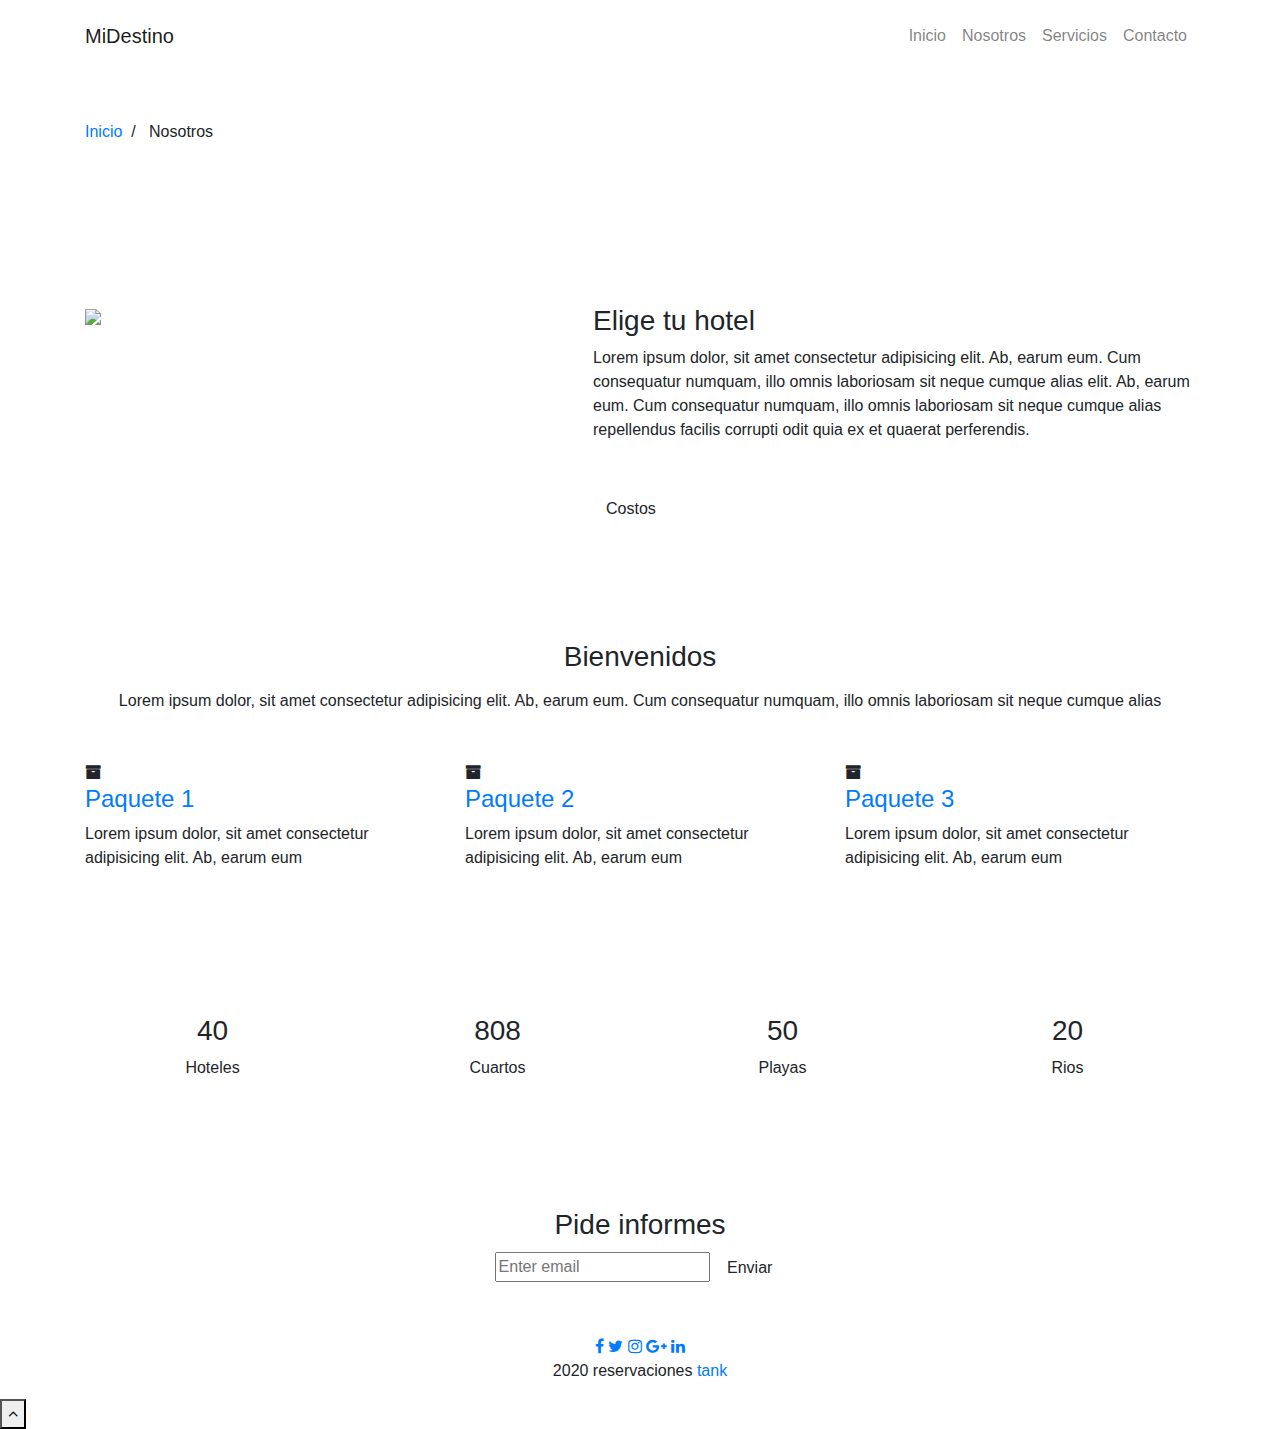
==== about.html @ 7523846b "Add files via upload" ====
<!DOCTYPE html>
<html lang="en">
<head>
    <meta charset="UTF-8">
    <meta name="viewport" content="width=device-width, initial-scale=1.0">
    <title>Viajes</title>

    <link rel="stylesheet" href="css/style.css">

    <link rel="stylesheet" href="https://stackpath.bootstrapcdn.com/font-awesome/4.7.0/css/font-awesome.min.css" integrity="sha384-wvfXpqpZZVQGK6TAh5PVlGOfQNHSoD2xbE+QkPxCAFlNEevoEH3Sl0sibVcOQVnN" crossorigin="anonymous">
    <link rel="stylesheet" href="https://stackpath.bootstrapcdn.com/bootstrap/4.5.2/css/bootstrap.min.css" integrity="sha384-JcKb8q3iqJ61gNV9KGb8thSsNjpSL0n8PARn9HuZOnIxN0hoP+VmmDGMN5t9UJ0Z" crossorigin="anonymous">

</head>
<body>

    <section class="tank-bootstrap-header">
        <nav class="navbar navbar-expand-lg navbar-light py-lg-3 py-2">
            <div class="container">
                <a class="navbar-brand" href="index.html">MiDestino</a>
                <button class="navbar-toggler" type="button" 
                data-toggle="collapse" data-target="#navbarSupportedContent">
                    <span class="navbar-toggler-icon fa fa-bars"></span>
                </button>
                <div class="collapse navbar-collapse"  id="navbarSupportedContent" >
                    <ul class="navbar-nav ml-auto">
                        <li class="nav-item">
                            <a class="nav-link" href="index.html">Inicio</a>
                        </li>
                        <li class="nav-item">
                            <a class="nav-link" href="about.html">Nosotros</a>
                        </li>
                        <li class="nav-item">
                            <a class="nav-link" href="services.html">Servicios</a>
                        </li>
                        <li class="nav-item">
                            <a class="nav-link" href="contact.html">Contacto</a>
                        </li>
                    </ul>
                </div>
           </div> 
        </nav>
    </section>


    <section class="tank-about-breadcrum">
        <div class="breadcrum-bg">
            <div class="container py-5">
                <p><a href="index.html">Inicio</a>&nbsp; / &nbsp; Nosotros</p>
            </div>
        </div>
    </section>


    <div class="tank-content-photo-5 py-5" id="about">
        <div class="content-main pt-lg-5 pt-md-3 pd-0">
            <div class="container">
                <div class="row">
                    <div class="col-lg-5 content-photo">
                        <a href="#"><img src="images/22.jpg" class="img-fluid"></a>
                    </div>
                    <div class="col-lg-7 content-left mt-lg-0 mt-5 pl-lg-5">
                        <h3>Elige tu hotel</h3>
                        <p class="mb-0">Lorem ipsum dolor, sit amet consectetur adipisicing 
                            elit. Ab, earum eum. Cum consequatur numquam, illo omnis laboriosam 
                            sit neque cumque alias 
                            elit. Ab, earum eum. Cum consequatur numquam, illo omnis laboriosam 
                            sit neque cumque alias
                            repellendus facilis corrupti odit quia ex et quaerat perferendis.</p>
                            <a href="services.html" class="btn-theme2 btn mt-lg-5">Costos</a>
                    </div>
                </div>
            </div>
        </div>
    </div>


    <section id="services-1" class="py-5">
        <div class="container py-lg-3">
            <div class="heading text-center mx-auto">
                <h3 class="head">Bienvenidos</h3>
                <p class="my-3 head">Lorem ipsum dolor, sit amet consectetur adipisicing 
                    elit. Ab, earum eum. Cum consequatur numquam, illo omnis laboriosam 
                    sit neque cumque alias </p>
            </div>
            <div class="row mt-lg-5">
                <div class="col-lg-4 col-md-6 col-sm-12">
                    <div class="box-wrap">
                        <div class="icon">
                            <span class="fa fa-archive"></span>
                            <h4><a href="services.html">Paquete 1</a> </h4>
                            <p>Lorem ipsum dolor, sit amet consectetur adipisicing 
                                elit. Ab, earum eum</p>
                        </div>
                    </div>
                </div>
                <div class="col-lg-4 col-md-6 col-sm-12">
                    <div class="box-wrap">
                        <div class="icon">
                            <span class="fa fa-archive"></span>
                            <h4><a href="services.html">Paquete 2</a> </h4>
                            <p>Lorem ipsum dolor, sit amet consectetur adipisicing 
                                elit. Ab, earum eum</p>
                        </div>
                    </div>
                </div>
                <div class="col-lg-4 col-md-6 col-sm-12">
                    <div class="box-wrap">
                        <div class="icon">
                            <span class="fa fa-archive"></span>
                            <h4><a href="services.html">Paquete 3</a> </h4>
                            <p>Lorem ipsum dolor, sit amet consectetur adipisicing 
                                elit. Ab, earum eum</p>
                        </div>
                    </div>
                </div>
            </div>
        </div>
    </section>



    <section class="tank-specifications-9">
        <div class="main-t py-5" id="stats">
            <div class="container py-md-3">
                <div class="main-cont-wthree-fea row">
                    <div class="grids-speci1 col-lg-3 col-6">
                        <div class="spec-2 text-center">
                            <h3 class="title-spe">40</h3>
                            <p>Hoteles</p>
                        </div>
                    </div>
                    <div class="grids-speci1 midd-eff-spe col-lg-3 col-6">
                        <div class="spec-2 text-center">
                            <h3 class="title-spe">808</h3>
                            <p>Cuartos</p>
                        </div>
                    </div>
                    <div class="grids-speci1 las-but col-lg-3 col-6 mt-lg-0 mt-4">
                        <div class="spec-2 text-center">
                            <h3 class="title-spe">50</h3>
                            <p>Playas</p>
                        </div>
                    </div>
                    <div class="grids-speci1 las-t col-lg-3 col-6 mt-lg-0 mt-4">
                        <div class="spec-2 text-center">
                            <h3 class="title-spe">20</h3>
                            <p>Rios</p>
                        </div>
                    </div>
                </div>
            </div>
        </div>
    </section>


    <section class="tank-subscribe" id="subscribe">
        <div class="main-host py-5 text-center">
            <div class="container py-lg3">
                <div class="grids-forms">

                    <div class="main-midd">
                        <h3 class="global-title mx-auto">Pide informes</h3>
                    </div>

                    <div class="main-midd-2">
                        <form action="#" class="rightside-form">
                            <input type="email" placeholder="Enter email">
                            <button type="submit" class="btn">Enviar</button>
                        </form>
                    </div>

                </div>
            </div>
        </div>
    </section>




    <section class="tank-footer-29-main" id="footer">
        <div class="footer-29 text-center">
            <div class="container">
                <div class="main-social-footer-29">
                    <a href="#" class="facebook"><span class="fa fa-facebook"></span></a>
                    <a href="#" class="twitter"><span class="fa fa-twitter"></span></a>
                    <a href="#" class="instagram"><span class="fa fa-instagram"></span></a>
                    <a href="#" class="google-plus"><span class="fa fa-google-plus"></span></a>
                    <a href="#" class="linkedin"><span class="fa fa-linkedin"></span></a>
                </div>
                <div class="bottom-copies text-center">
                    <p class="copy-footer-29">2020 reservaciones <a href="#">tank</a></p>
                </div>
            </div>
        </div>
        <button onclick="topFunction()" id="movetop" title="Go to top">
        <span class="fa fa-angle-up"></span>
        </button>
            <script>
                window.onscroll = function() {
                    scrollFunction()
                };

                function scrollFunction() {
                    if(document.body.scrollTop > 20 || document.documentElement. scrollTop > 20) {
                        document.getElementById("movetop").style.display = "block";
                    }else{
                        document.getElementById("movetop").style.display = "none";
                    }
                }

                function topFunction () {
                    document.body.scrollTop = 0;
                    document.documentElement.scrollTop = 0;
                }
            </script>
    </section>

    


    <script>
        $(function(){
            $('.navbar-toggler').click(function(){
                $('body').toggleClass('noscroll');
            })

        });
    </script>



<script src="https://code.jquery.com/jquery-3.5.1.slim.min.js" integrity="sha384-DfXdz2htPH0lsSSs5nCTpuj/zy4C+OGpamoFVy38MVBnE+IbbVYUew+OrCXaRkfj" crossorigin="anonymous"></script>
<script src="https://cdn.jsdelivr.net/npm/popper.js@1.16.1/dist/umd/popper.min.js" integrity="sha384-9/reFTGAW83EW2RDu2S0VKaIzap3H66lZH81PoYlFhbGU+6BZp6G7niu735Sk7lN" crossorigin="anonymous"></script>
<script src="https://stackpath.bootstrapcdn.com/bootstrap/4.5.2/js/bootstrap.min.js" integrity="sha384-B4gt1jrGC7Jh4AgTPSdUtOBvfO8shuf57BaghqFfPlYxofvL8/KUEfYiJOMMV+rV" crossorigin="anonymous"></script>



    
</body>
</html>
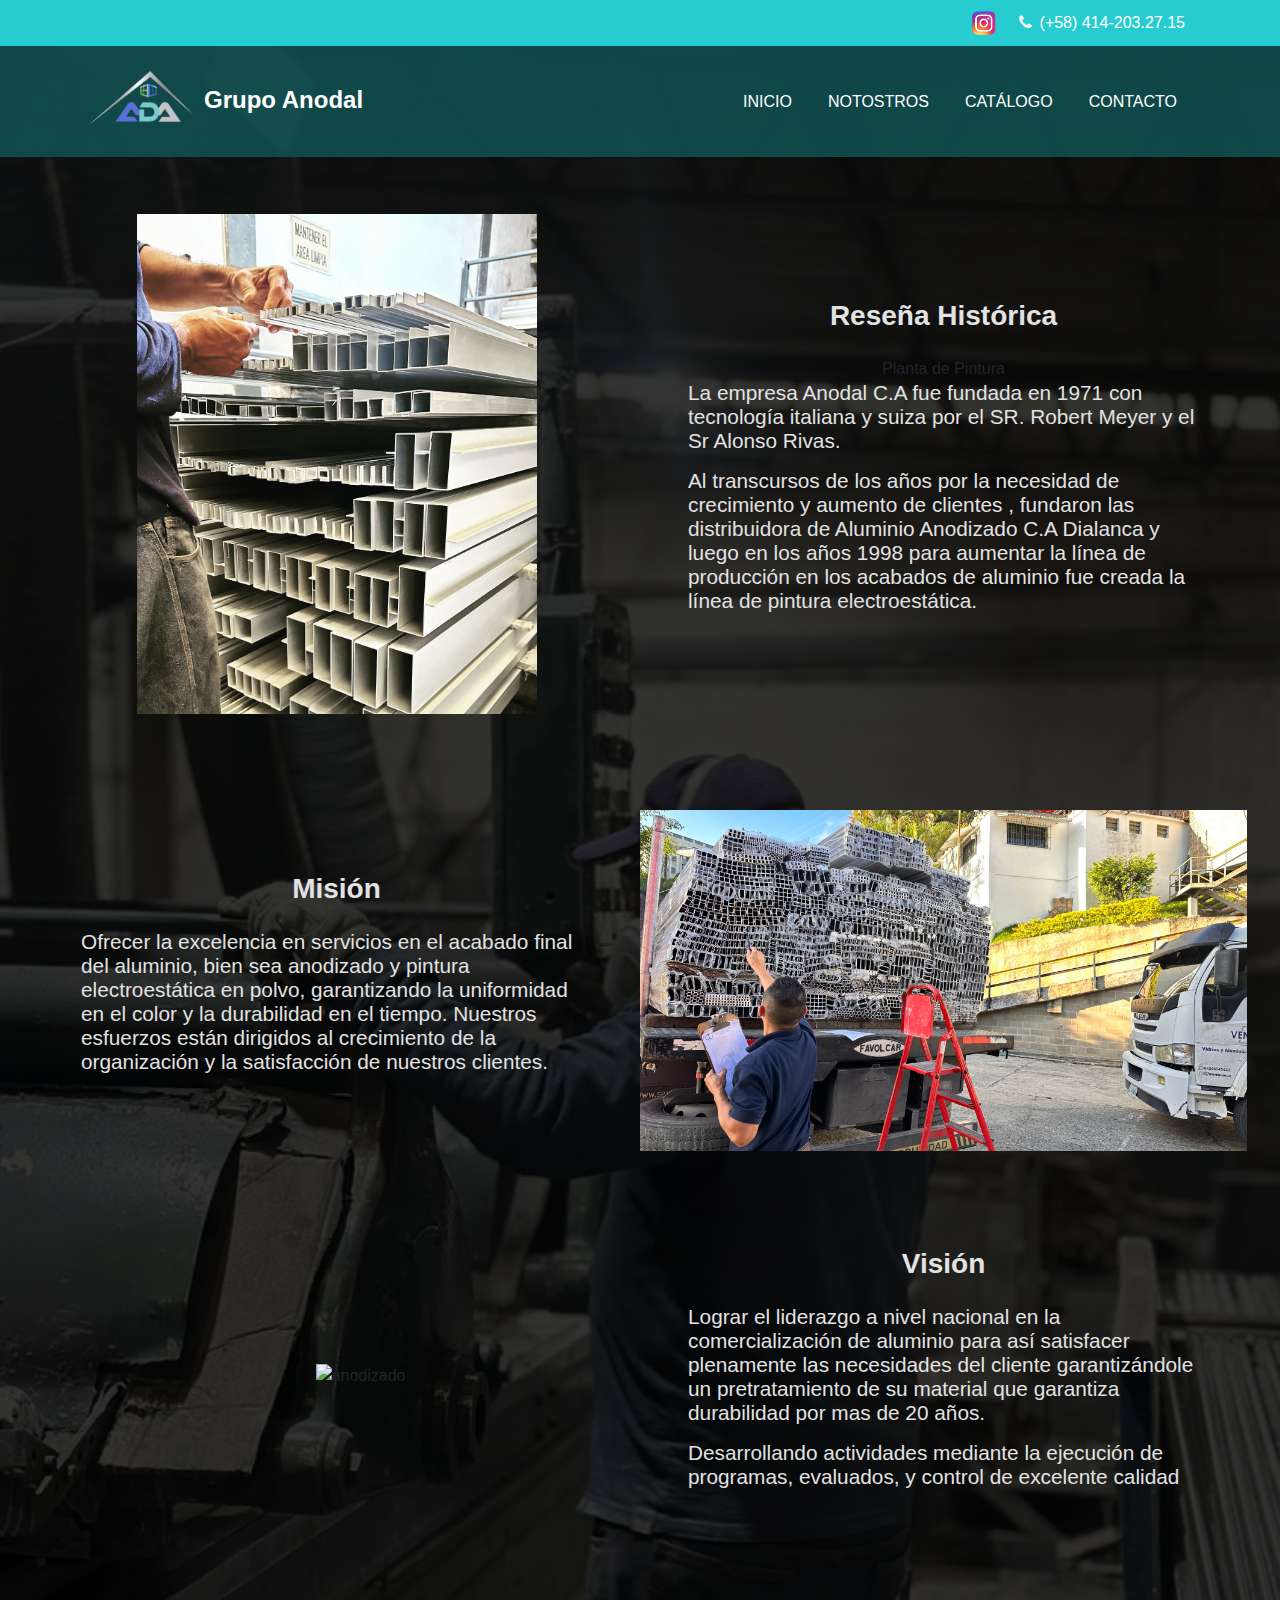
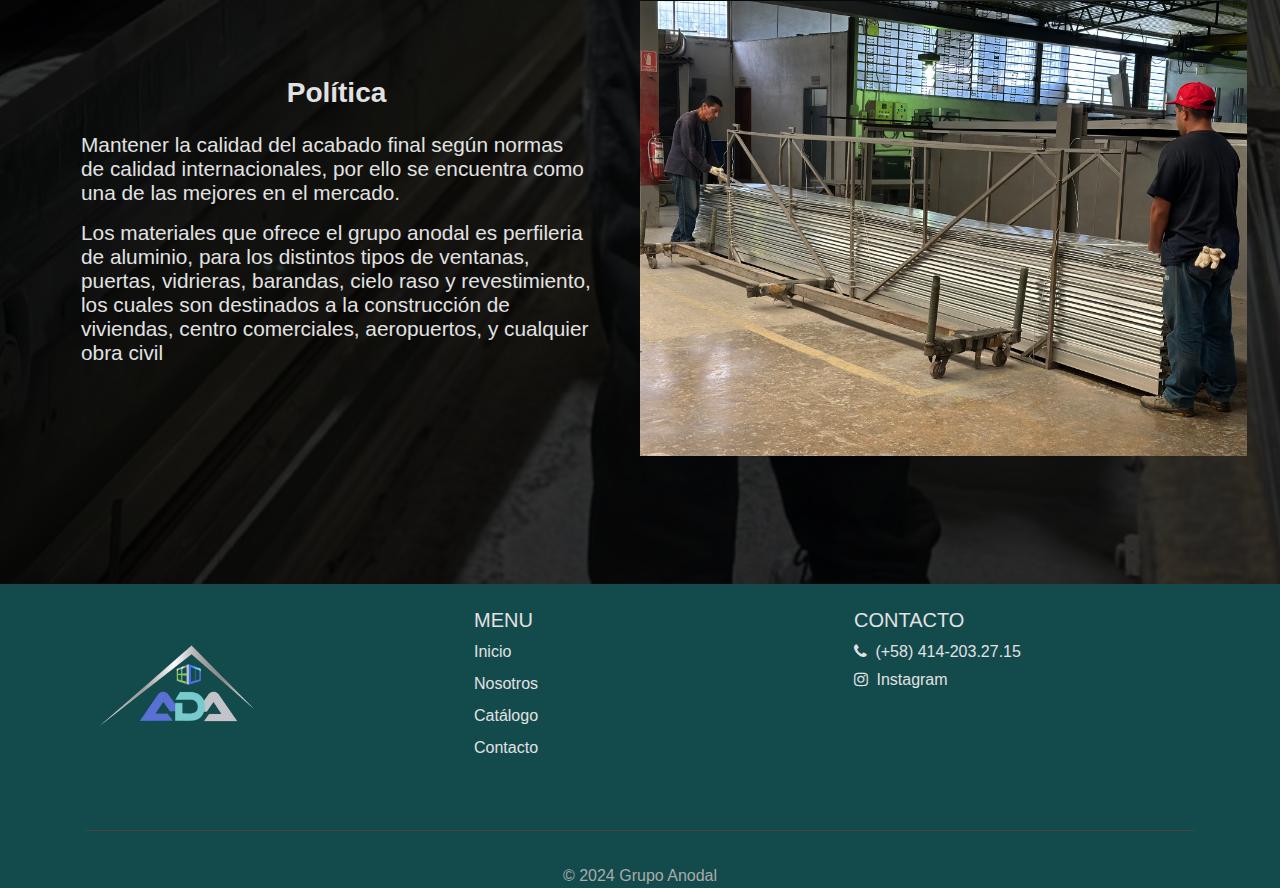
==== commit eca052c4: ":sparkles: about, contact and services page refactor to deploy file" ====
--- a/about.html
+++ b/about.html
@@ -1,240 +1,340 @@
-<!DOCTYPE html>
+<!doctype html>
 <html lang="en">
-<head>
-    <meta charset="UTF-8">
-    <meta name="viewport" content="width=device-width, initial-scale=1.0">
-    <title>Viajes</title>
-
-    <link rel="stylesheet" href="css/style.css">
-
-    <link rel="stylesheet" href="https://stackpath.bootstrapcdn.com/font-awesome/4.7.0/css/font-awesome.min.css" integrity="sha384-wvfXpqpZZVQGK6TAh5PVlGOfQNHSoD2xbE+QkPxCAFlNEevoEH3Sl0sibVcOQVnN" crossorigin="anonymous">
-    <link rel="stylesheet" href="https://stackpath.bootstrapcdn.com/bootstrap/4.5.2/css/bootstrap.min.css" integrity="sha384-JcKb8q3iqJ61gNV9KGb8thSsNjpSL0n8PARn9HuZOnIxN0hoP+VmmDGMN5t9UJ0Z" crossorigin="anonymous">
-
-</head>
-<body>
-
-    <section class="tank-bootstrap-header">
-        <nav class="navbar navbar-expand-lg navbar-light py-lg-3 py-2">
-            <div class="container">
-                <a class="navbar-brand" href="index.html">MiDestino</a>
-                <button class="navbar-toggler" type="button" 
-                data-toggle="collapse" data-target="#navbarSupportedContent">
-                    <span class="navbar-toggler-icon fa fa-bars"></span>
-                </button>
-                <div class="collapse navbar-collapse"  id="navbarSupportedContent" >
-                    <ul class="navbar-nav ml-auto">
-                        <li class="nav-item">
-                            <a class="nav-link" href="index.html">Inicio</a>
-                        </li>
-                        <li class="nav-item">
-                            <a class="nav-link" href="about.html">Nosotros</a>
-                        </li>
-                        <li class="nav-item">
-                            <a class="nav-link" href="services.html">Servicios</a>
-                        </li>
-                        <li class="nav-item">
-                            <a class="nav-link" href="contact.html">Contacto</a>
-                        </li>
-                    </ul>
+    <head>
+        <meta charset="UTF-8" />
+        <meta name="viewport" content="width=device-width, initial-scale=1.0" />
+        <title>Grupo Anodal | Nosotros</title>
+
+        <link rel="stylesheet" href="css/style.css" />
+
+        <link
+            rel="stylesheet"
+            href="https://stackpath.bootstrapcdn.com/font-awesome/4.7.0/css/font-awesome.min.css"
+            integrity="sha384-wvfXpqpZZVQGK6TAh5PVlGOfQNHSoD2xbE+QkPxCAFlNEevoEH3Sl0sibVcOQVnN"
+            crossorigin="anonymous"
+        />
+        <link
+            rel="stylesheet"
+            href="https://stackpath.bootstrapcdn.com/bootstrap/4.5.2/css/bootstrap.min.css"
+            integrity="sha384-JcKb8q3iqJ61gNV9KGb8thSsNjpSL0n8PARn9HuZOnIxN0hoP+VmmDGMN5t9UJ0Z"
+            crossorigin="anonymous"
+        />
+
+        <script
+            src="https://kit.fontawesome.com/808781cc1c.js"
+            crossorigin="anonymous"
+        ></script>
+
+        <script src="https://maps.googleapis.com/maps/api/js?key=YOUR_API_KEY"></script>
+    </head>
+    <body>
+        <section class="headerUp py-2">
+            <div
+                class="container d-flex align-items-center justify-content-end"
+            >
+                <a
+                    class="headerSpan"
+                    href="https://www.instagram.com/anodaldialancalfinish/?hl=es"
+                    ><img
+                        src="imagesGA/logoInstagram.png"
+                        class="img-responsive-icon"
+                /></a>
+                <!-- <span class="headerSpan"><img src="imagesGA/logoInstagram.png" class="img-responsive-icon"></span> -->
+                <span class="headerSpan"></span>
+                <span class="headerSpan"
+                    ><span class="fa fa-phone mr-2" aria-hidden="true"></span
+                    >(+58) 414-203.27.15</span
+                >
+            </div>
+        </section>
+
+        <section class="tank-bootstrap-header">
+            <nav class="navbar navbar-expand-lg navbar-light bg-green">
+                <div class="container">
+                    <a class="navbar-brand" href="index.html"
+                        ><img
+                            src="imagesGA/LOGO_ADA.png"
+                            class="img-responsive-logo mr-2"
+                        />Grupo Anodal</a
+                    >
+                    <button
+                        class="navbar-toggler"
+                        type="button"
+                        data-toggle="collapse"
+                        data-target="#navbarSupportedContent"
+                    >
+                        <span class="navbar-toggler-icon fa fa-bars"></span>
+                    </button>
+                    <div
+                        class="collapse navbar-collapse"
+                        id="navbarSupportedContent"
+                    >
+                        <ul class="navbar-nav ml-auto">
+                            <li class="nav-item">
+                                <a class="nav-link" href="index.html">Inicio</a>
+                            </li>
+                            <li class="nav-item">
+                                <a class="nav-link" href="about.html"
+                                    >Notostros</a
+                                >
+                            </li>
+                            <li class="nav-item">
+                                <a class="nav-link" href="services.html"
+                                    >Catálogo</a
+                                >
+                            </li>
+                            <li class="nav-item">
+                                <a class="nav-link" href="contact.html"
+                                    >Contacto</a
+                                >
+                            </li>
+                        </ul>
+                    </div>
                 </div>
-           </div> 
-        </nav>
-    </section>
-
-
-    <section class="tank-about-breadcrum">
-        <div class="breadcrum-bg">
-            <div class="container py-5">
-                <p><a href="index.html">Inicio</a>&nbsp; / &nbsp; Nosotros</p>
-            </div>
-        </div>
-    </section>
-
-
-    <div class="tank-content-photo-5 py-5" id="about">
-        <div class="content-main pt-lg-5 pt-md-3 pd-0">
-            <div class="container">
-                <div class="row">
-                    <div class="col-lg-5 content-photo">
-                        <a href="#"><img src="images/22.jpg" class="img-fluid"></a>
-                    </div>
-                    <div class="col-lg-7 content-left mt-lg-0 mt-5 pl-lg-5">
-                        <h3>Elige tu hotel</h3>
-                        <p class="mb-0">Lorem ipsum dolor, sit amet consectetur adipisicing 
-                            elit. Ab, earum eum. Cum consequatur numquam, illo omnis laboriosam 
-                            sit neque cumque alias 
-                            elit. Ab, earum eum. Cum consequatur numquam, illo omnis laboriosam 
-                            sit neque cumque alias
-                            repellendus facilis corrupti odit quia ex et quaerat perferendis.</p>
-                            <a href="services.html" class="btn-theme2 btn mt-lg-5">Costos</a>
+            </nav>
+        </section>
+
+        <main>
+            <section style="padding-top: 120px" id="about">
+                <article
+                    class="service-row d-flex justify-content-center align-items-center"
+                    id="pintura"
+                >
+                    <div class="row">
+                        <div
+                            class="col-sm-12 col-md-6 p-0 d-flex justify-content-center align-items-center"
+                        >
+                            <img
+                                src="./imagesGA/about_1.jpeg"
+                                style="max-height: 500px;"
+                                class="img-responsive m-5"
+                                alt="anodizado"
+                            />
+                        </div>
+                        <div
+                            class="p-5 col-sm-12 col-md-6 d-flex align-items-center flex-column justify-content-center"
+                        >
+                            <h3
+                                class="description-title text-color-dark bold mb-4"
+                            >
+                                <strong>Reseña Histórica</strong>
+                            </h3>
+                            Planta de Pintura
+                            <p class="description-text text-color-dark">
+                                La empresa Anodal C.A fue fundada en 1971 con
+                                tecnología italiana y suiza por el SR. Robert
+                                Meyer y el Sr Alonso Rivas.
+                            </p>
+                            <p class="description-text text-color-dark">
+                                Al transcursos de los años por la necesidad de
+                                crecimiento y aumento de clientes , fundaron las
+                                distribuidora de Aluminio Anodizado C.A Dialanca
+                                y luego en los años 1998 para aumentar la línea
+                                de producción en los acabados de aluminio fue
+                                creada la línea de pintura electroestática.
+                            </p>
+                        </div>
+                    </div>
+                </article>
+                <article
+                    class="service-row d-flex justify-content-center align-items-center"
+                    id="anodizado"
+                >
+                    <div class="row">
+                        <div
+                            class="p-5 col-sm-12 col-md-6 d-flex align-items-center flex-column justify-content-center"
+                        >
+                            <h3
+                                class="description-title bold mb-4 text-color-dark"
+                            >
+                                <strong>Misión</strong>
+                            </h3>
+                            <p class="description-text text-color-dark">
+                                Ofrecer la excelencia en servicios en el acabado
+                                final del aluminio, bien sea anodizado y pintura
+                                electroestática en polvo, garantizando la
+                                uniformidad en el color y la durabilidad en el
+                                tiempo. Nuestros esfuerzos están dirigidos al
+                                crecimiento de la organización y la satisfacción
+                                de nuestros clientes.
+                            </p>
+                        </div>
+                        <div
+                            class="col-sm-12 col-md-6 p-0 d-flex align-items-center flex-column justify-content-center"
+                        >
+                            <img
+                                src="./imagesGA/about_2.jpg"
+                                style="max-height: 500px;"
+                                class="img-responsive m-5"
+                                alt="anodizado"
+                            />
+                        </div>
+                    </div>
+                </article>
+                <article
+                    class="service-row d-flex justify-content-center align-items-center"
+                    id="pintura"
+                >
+                    <div class="row">
+                        <div
+                            class="col-sm-12 col-md-6 p-0 d-flex justify-content-center align-items-center"
+                        >
+                            <img
+                                src="./imagesGA/about_3.jpg"
+                                style="max-height: 500px;"
+                                class="img-responsive ml-5"
+                                alt="anodizado"
+                            />
+                        </div>
+                        <div
+                            class="p-5 col-sm-12 col-md-6 d-flex align-items-center flex-column justify-content-center"
+                        >
+                            <h3
+                                class="description-title text-color-dark bold mb-4"
+                            >
+                                <strong>Visión</strong>
+                            </h3>
+                            <p class="description-text text-color-dark">
+                                Lograr el liderazgo a nivel nacional en la
+                                comercialización de aluminio para así satisfacer
+                                plenamente las necesidades del cliente
+                                garantizándole un pretratamiento de su material
+                                que garantiza durabilidad por mas de 20 años.
+                            </p>
+                            <p class="description-text text-color-dark">
+                                Desarrollando actividades mediante la ejecución
+                                de programas, evaluados, y control de excelente
+                                calidad
+                            </p>
+                        </div>
+                    </div>
+                </article>
+                <article
+                    class="service-row d-flex justify-content-center align-items-center"
+                    id="anodizado"
+                >
+                    <div class="row">
+                        <div
+                            class="p-5 col-sm-12 col-md-6 d-flex align-items-center flex-column justify-content-center"
+                        >
+                            <h3
+                                class="description-title bold mb-4 text-color-dark"
+                            >
+                                <strong>Política</strong>
+                            </h3>
+                            <p class="description-text text-color-dark">
+                                Mantener la calidad del acabado final según
+                                normas de calidad internacionales, por ello se
+                                encuentra como una de las mejores en el mercado.
+                            </p>
+                            <p class="description-text text-color-dark">
+                                Los materiales que ofrece el grupo anodal es
+                                perfileria de aluminio, para los distintos tipos
+                                de ventanas, puertas, vidrieras, barandas, cielo
+                                raso y revestimiento, los cuales son destinados
+                                a la construcción de viviendas, centro
+                                comerciales, aeropuertos, y cualquier obra civil
+                            </p>
+                        </div>
+                        <div
+                            class="col-sm-12 col-md-6 p-0 d-flex align-items-center flex-column justify-content-center"
+                        >
+                            <img
+                                src="./imagesGA/about_4.jpg"
+                                style="max-height: 500px;"
+                                class="img-responsive m-5"
+                                alt="anodizado"
+                            />
+                        </div>
+                    </div>
+                </article>
+            </section>
+        </main>
+        <section class="tank-footer-29-main" id="footer">
+            <div class="footer-29 text-center">
+                <div class="container">
+                    <div class="row">
+                        <div class="col footer-section p-4">
+                            <img
+                                src="imagesGA/LOGO_ADA.png"
+                                style="max-width: 50%"
+                            />
+                        </div>
+                        <div
+                            class="col-xs-12 col-sm-12 col-md-4 footer-section p-4"
+                        >
+                            <h5 class="text-color-dark">MENU</h5>
+                            <a class="text-color-dark footer-btn">Inicio</a>
+                            <a class="text-color-dark footer-btn">Nosotros</a>
+                            <a class="text-color-dark footer-btn">Catálogo</a>
+                            <a class="text-color-dark footer-btn">Contacto</a>
+                        </div>
+                        <div
+                            class="col-xs-12 col-sm-12 col-md-4 footer-section p-4"
+                        >
+                            <h5 class="text-color-dark">CONTACTO</h5>
+                            <p class="text-color-dark mb-1">
+                                <span
+                                    class="fa fa-phone mr-1"
+                                    aria-hidden="true"
+                                >
+                                </span>
+                                (+58) 414-203.27.15
+                            </p>
+                            <a
+                                class="text-color-dark footer-btn"
+                                href="https://www.instagram.com/anodaldialancalfinish/?hl=es"
+                            >
+                                <span class="fa fa-instagram mr-1"></span>
+                                Instagram
+                            </a>
+                        </div>
+                    </div>
+                    <div class="bottom-copies text-center">
+                        <p class="copy-footer-29">© 2024 Grupo Anodal</p>
                     </div>
                 </div>
             </div>
-        </div>
-    </div>
-
-
-    <section id="services-1" class="py-5">
-        <div class="container py-lg-3">
-            <div class="heading text-center mx-auto">
-                <h3 class="head">Bienvenidos</h3>
-                <p class="my-3 head">Lorem ipsum dolor, sit amet consectetur adipisicing 
-                    elit. Ab, earum eum. Cum consequatur numquam, illo omnis laboriosam 
-                    sit neque cumque alias </p>
-            </div>
-            <div class="row mt-lg-5">
-                <div class="col-lg-4 col-md-6 col-sm-12">
-                    <div class="box-wrap">
-                        <div class="icon">
-                            <span class="fa fa-archive"></span>
-                            <h4><a href="services.html">Paquete 1</a> </h4>
-                            <p>Lorem ipsum dolor, sit amet consectetur adipisicing 
-                                elit. Ab, earum eum</p>
-                        </div>
-                    </div>
-                </div>
-                <div class="col-lg-4 col-md-6 col-sm-12">
-                    <div class="box-wrap">
-                        <div class="icon">
-                            <span class="fa fa-archive"></span>
-                            <h4><a href="services.html">Paquete 2</a> </h4>
-                            <p>Lorem ipsum dolor, sit amet consectetur adipisicing 
-                                elit. Ab, earum eum</p>
-                        </div>
-                    </div>
-                </div>
-                <div class="col-lg-4 col-md-6 col-sm-12">
-                    <div class="box-wrap">
-                        <div class="icon">
-                            <span class="fa fa-archive"></span>
-                            <h4><a href="services.html">Paquete 3</a> </h4>
-                            <p>Lorem ipsum dolor, sit amet consectetur adipisicing 
-                                elit. Ab, earum eum</p>
-                        </div>
-                    </div>
-                </div>
-            </div>
-        </div>
-    </section>
-
-
-
-    <section class="tank-specifications-9">
-        <div class="main-t py-5" id="stats">
-            <div class="container py-md-3">
-                <div class="main-cont-wthree-fea row">
-                    <div class="grids-speci1 col-lg-3 col-6">
-                        <div class="spec-2 text-center">
-                            <h3 class="title-spe">40</h3>
-                            <p>Hoteles</p>
-                        </div>
-                    </div>
-                    <div class="grids-speci1 midd-eff-spe col-lg-3 col-6">
-                        <div class="spec-2 text-center">
-                            <h3 class="title-spe">808</h3>
-                            <p>Cuartos</p>
-                        </div>
-                    </div>
-                    <div class="grids-speci1 las-but col-lg-3 col-6 mt-lg-0 mt-4">
-                        <div class="spec-2 text-center">
-                            <h3 class="title-spe">50</h3>
-                            <p>Playas</p>
-                        </div>
-                    </div>
-                    <div class="grids-speci1 las-t col-lg-3 col-6 mt-lg-0 mt-4">
-                        <div class="spec-2 text-center">
-                            <h3 class="title-spe">20</h3>
-                            <p>Rios</p>
-                        </div>
-                    </div>
-                </div>
-            </div>
-        </div>
-    </section>
-
-
-    <section class="tank-subscribe" id="subscribe">
-        <div class="main-host py-5 text-center">
-            <div class="container py-lg3">
-                <div class="grids-forms">
-
-                    <div class="main-midd">
-                        <h3 class="global-title mx-auto">Pide informes</h3>
-                    </div>
-
-                    <div class="main-midd-2">
-                        <form action="#" class="rightside-form">
-                            <input type="email" placeholder="Enter email">
-                            <button type="submit" class="btn">Enviar</button>
-                        </form>
-                    </div>
-
-                </div>
-            </div>
-        </div>
-    </section>
-
-
-
-
-    <section class="tank-footer-29-main" id="footer">
-        <div class="footer-29 text-center">
-            <div class="container">
-                <div class="main-social-footer-29">
-                    <a href="#" class="facebook"><span class="fa fa-facebook"></span></a>
-                    <a href="#" class="twitter"><span class="fa fa-twitter"></span></a>
-                    <a href="#" class="instagram"><span class="fa fa-instagram"></span></a>
-                    <a href="#" class="google-plus"><span class="fa fa-google-plus"></span></a>
-                    <a href="#" class="linkedin"><span class="fa fa-linkedin"></span></a>
-                </div>
-                <div class="bottom-copies text-center">
-                    <p class="copy-footer-29">2020 reservaciones <a href="#">tank</a></p>
-                </div>
-            </div>
-        </div>
-        <button onclick="topFunction()" id="movetop" title="Go to top">
-        <span class="fa fa-angle-up"></span>
-        </button>
-            <script>
-                window.onscroll = function() {
-                    scrollFunction()
-                };
-
-                function scrollFunction() {
-                    if(document.body.scrollTop > 20 || document.documentElement. scrollTop > 20) {
-                        document.getElementById("movetop").style.display = "block";
-                    }else{
-                        document.getElementById("movetop").style.display = "none";
-                    }
+        </section>
+
+        <script>
+            var map = new google.maps.Map(
+                document.getElementById("map-direction"),
+                {
+                    center: { lat: -34.397, lng: 150.644 },
+                    zoom: 8,
                 }
-
-                function topFunction () {
-                    document.body.scrollTop = 0;
-                    document.documentElement.scrollTop = 0;
-                }
-            </script>
-    </section>
-
-    
-
-
-    <script>
-        $(function(){
-            $('.navbar-toggler').click(function(){
-                $('body').toggleClass('noscroll');
-            })
-
-        });
-    </script>
-
-
-
-<script src="https://code.jquery.com/jquery-3.5.1.slim.min.js" integrity="sha384-DfXdz2htPH0lsSSs5nCTpuj/zy4C+OGpamoFVy38MVBnE+IbbVYUew+OrCXaRkfj" crossorigin="anonymous"></script>
-<script src="https://cdn.jsdelivr.net/npm/popper.js@1.16.1/dist/umd/popper.min.js" integrity="sha384-9/reFTGAW83EW2RDu2S0VKaIzap3H66lZH81PoYlFhbGU+6BZp6G7niu735Sk7lN" crossorigin="anonymous"></script>
-<script src="https://stackpath.bootstrapcdn.com/bootstrap/4.5.2/js/bootstrap.min.js" integrity="sha384-B4gt1jrGC7Jh4AgTPSdUtOBvfO8shuf57BaghqFfPlYxofvL8/KUEfYiJOMMV+rV" crossorigin="anonymous"></script>
-
-
-
-    
-</body>
-</html>+            );
+
+            var searchBox = new google.maps.places.SearchBox(
+                document.getElementById("map-direction")
+            );
+
+            map.controls[google.maps.ControlPosition.TOP_LEFT].push(searchBox);
+        </script>
+
+        <script>
+            $(function () {
+                $(".navbar-toggler").click(function () {
+                    $("body").toggleClass("noscroll");
+                });
+            });
+        </script>
+
+        <script
+            src="https://code.jquery.com/jquery-3.5.1.slim.min.js"
+            integrity="sha384-DfXdz2htPH0lsSSs5nCTpuj/zy4C+OGpamoFVy38MVBnE+IbbVYUew+OrCXaRkfj"
+            crossorigin="anonymous"
+        ></script>
+        <script
+            src="https://cdn.jsdelivr.net/npm/popper.js@1.16.1/dist/umd/popper.min.js"
+            integrity="sha384-9/reFTGAW83EW2RDu2S0VKaIzap3H66lZH81PoYlFhbGU+6BZp6G7niu735Sk7lN"
+            crossorigin="anonymous"
+        ></script>
+        <script
+            src="https://stackpath.bootstrapcdn.com/bootstrap/4.5.2/js/bootstrap.min.js"
+            integrity="sha384-B4gt1jrGC7Jh4AgTPSdUtOBvfO8shuf57BaghqFfPlYxofvL8/KUEfYiJOMMV+rV"
+            crossorigin="anonymous"
+        ></script>
+    </body>
+</html>
--- a/css/style.css
+++ b/css/style.css
@@ -0,0 +1,3445 @@
+:root {
+    --theme-color: #dab200;
+    --secondary-color: #ff8800;
+    --opposite-color: #ff8800;
+    --text-color: #dadada;
+    --title-color: #ffffff;
+    --white-color: #ffffff;
+    --light-bg-color: #f6f6f6;
+    --bg-color: #1c1d21;
+    --main-blue: #5970d4;
+    --main-green: #134b4d;
+    --main-gray: #c2c4c9;
+}
+
+html {
+    scroll-behavior: smooth;
+}
+
+.noscroll {
+    overflow: hidden;
+    height: 100vh;
+}
+
+body,
+html {
+    background: var(--bg-color) !important;
+    font-family: sans-serif;
+    position: relative;
+    overflow-x: hidden;
+}
+
+* {
+    margin: 0;
+    padding: 0;
+    box-sizing: border-box;
+}
+
+.nav-link:hover {
+    border-bottom: 2px solid var(--theme-color);
+}
+
+.clear {
+    clear: both;
+}
+
+.img-responsive {
+    max-width: 100%;
+    display: inline;
+}
+
+.img-responsive-logo {
+    max-width: 20%;
+    display: inline-block;
+}
+
+.img-responsive-imgWithBack {
+    max-width: 100%;
+    display: inline-block;
+}
+
+.img-responsive-icon {
+    max-width: 30px;
+    /* display: flex; */
+}
+
+.d-grid {
+    display: grid;
+}
+
+.d-flex {
+    display: flex;
+}
+
+button,
+input {
+    outline: none;
+    font-family: sans-serif;
+}
+
+button,
+.btn {
+    cursor: pointer;
+    font-family: sans-serif;
+}
+
+a,
+a:hover {
+    text-decoration: none;
+    transition: 0.3s ease;
+}
+
+iframe {
+    border: none;
+}
+
+ul {
+    margin: 0;
+    padding: 0;
+}
+
+h1,
+h2,
+h3,
+h4,
+h5,
+h6 {
+    margin: 0;
+    padding: 0;
+    font-family: sans-serif;
+}
+
+p {
+    margin: 0;
+    padding: 0;
+}
+
+span.diff {
+    color: var(--secondary-color);
+}
+
+.btn-theme {
+    padding: 12px 30px;
+    color: #222222;
+    font-size: 16px;
+    text-transform: uppercase;
+    font-weight: 600;
+    transition: 0.3s ease-in;
+    border: 0;
+}
+
+.btn-theme:hover {
+    background: var(--theme-color);
+    outline: none;
+}
+
+.btn-secondary:focus,
+.btn-secondary.focus {
+    background-color: none !important;
+    border-color: none !important;
+    box-shadow: none !important;
+}
+
+.btn-theme1 {
+    padding: 8px 16px;
+    color: #fff;
+    font-size: 14px;
+    text-transform: uppercase;
+    font-weight: 600;
+    transition: 0.3s ease-in;
+    border: 0;
+}
+
+.btn-theme1:hover {
+    background: var(--theme-color);
+    outline: none;
+}
+
+.btn-secondary:focus,
+.btn-secondary.focus {
+    background-color: none !important;
+    border-color: none !important;
+    box-shadow: none !important;
+}
+
+.btn-theme1:focus {
+    border-color: none !important;
+}
+
+.btn-theme2 {
+    padding: 10px 30px;
+    color: #fff;
+    font-size: 16px;
+    text-transform: capitalize;
+    font-weight: 600;
+    transition: 0.3s ease-in;
+    border: 2px solid var(--opposite-color);
+    background: var(--opposite-color);
+}
+
+.btn-theme2:hover {
+    background: var(--theme-color);
+    border: 2px solid var(--theme-color);
+    color: var(--white-color);
+}
+
+.btn-theme2:focus {
+    border-color: none !important;
+}
+
+.btn-theme3 {
+    padding: 10px 24px;
+    color: #222222;
+    font-size: 16px;
+    text-transform: capitalize;
+    font-weight: 600;
+    transition: 0.3s ease-in;
+    border: 2px solid var(--opposite-color);
+    background: var(--opposite-color);
+}
+
+.btn-theme3:hover {
+    background: var(--theme-color);
+    border: 2px solid var(--theme-color);
+    color: #fff;
+}
+
+.btn-theme3:focus {
+    border-color: none !important;
+}
+
+.btn-theme4 {
+    padding: 8px 16px;
+    color: #222222;
+    font-size: 16px;
+    text-transform: capitalize;
+    font-weight: 600;
+    transition: 0.3s ease-in;
+    border: 2px solid var(--opposite-color);
+    background: var(--opposite-color);
+}
+
+.btn-theme4:hover {
+    background: var(--theme-color);
+    border: 2px solid var(--theme-color);
+    color: #fff;
+}
+
+.btn-theme5:focus {
+    border-color: none !important;
+}
+
+.btn-theme5 {
+    padding: 10px 30px;
+    color: #222222;
+    font-size: 16px;
+    text-transform: capitalize;
+    font-weight: 600;
+    transition: 0.3s ease-in;
+    border: 2px solid #747474;
+    background: #747474;
+}
+
+.btn-theme5:hover {
+    background: var(--theme-color);
+    border: 2px solid var(--theme-color);
+    color: var(--white-color);
+}
+
+.btn-theme2:focus {
+    border-color: none !important;
+}
+
+.btn-secondary:focus,
+.btn-secondary.focus {
+    background-color: none !important;
+    border-color: none !important;
+    box-shadow: none !important;
+}
+
+a.red {
+    font-size: 16px;
+    font-weight: 600;
+    color: var(--opposite-color);
+    display: inline-block;
+}
+
+a.red:hover {
+    color: var(--theme-color);
+}
+
+.heading {
+    max-width: 7500px;
+}
+
+.heading h3 {
+    font-size: 36px;
+    line-height: 42px;
+    color: var(--title-color);
+    font-weight: 600;
+}
+
+.heading p {
+    color: var(--text-color);
+    font-size: 16px;
+    line-height: 24px;
+}
+
+h4.sub-title {
+    font-size: 18px;
+    margin: 0;
+    text-align: center;
+}
+
+@media (max-width: 414px) {
+    .heading h3 {
+        font-size: 30px;
+        line-height: 36px;
+    }
+}
+
+section.headerUp {
+    background-color: #27ccd0;
+    text-align: right;
+}
+
+.headerSpan {
+    display: inline-block;
+    margin-right: 10px;
+    background-color: transparent;
+    color: #fff;
+}
+
+.tank-bootstrap-header .navbar-expand-lg .navbar-nav .dropdown-menu {
+    transform: translateX(-60px);
+}
+
+.tank-bootstrap-header .navbar-expand-lg .navbar-nav .dropdown-menu:before {
+    content: "";
+    width: 10px;
+    height: 10px;
+    background: var(--white-color);
+    border: 1px #d5d5d5ee solid;
+    display: block;
+    border-right: none;
+    border-bottom: none;
+    transform: translateX(-50%) rotateZ(45deg);
+    position: absolute;
+    top: -6px;
+    left: 49%;
+    z-index: 1001;
+}
+
+.tank-bootstrap-header .dropdown-toggle::after {
+    margin-left: 0.1em;
+    border-top: 0.3em solid;
+    border-right: 0.2em solid transparent;
+    border-left: 0.2em solid transparent;
+    vertical-align: middle;
+}
+
+.tank-bootstrap-header .dropdown-item:hover,
+.tank-bootstrap-header .dropdown-item:focus {
+    color: var(--opposite-color);
+    text-decoration: none;
+    background-color: transparent;
+}
+
+/* COMPLETE NAV-BAR */
+.tank-bootstrap-header nav.navbar {
+    position: absolute;
+    /* background-color: rgba(39, 204, 208, 0.5); */
+    /* background-color: rgba(39, 204, 208, 1); */
+    background-color: rgb(16, 86, 87, 0.8);
+    z-index: 9;
+    width: 100%;
+    margin: 0 auto;
+    top: 46px;
+    left: 0;
+    right: 0;
+    padding: 0px;
+}
+
+.tank-bootstrap-header .form-inline .search {
+    display: inline-block;
+    width: 100%;
+    vertical-align: middle;
+    font-style: normal;
+    font-weight: normal;
+    padding-left: 15px;
+    padding-right: 15px;
+    padding-top: 10px;
+    padding-bottom: 10px;
+    background: transparent;
+    outline: none;
+    border-radius: 4px;
+    font-size: 16px;
+    -webkit-appearance: none;
+    border: 1px solid "dedede";
+    padding-right: 38px;
+}
+
+.tank-bootstrap-header button.btn-search {
+    right: 0;
+    color: #fff;
+}
+
+.tank-bootstrap-header a.navbar-brand {
+    color: var(--white-color);
+    font-weight: bold;
+    font-size: 24px;
+    padding: 0;
+    text-transform: none;
+    font-family: sans-serif;
+    display: inline-block;
+    width: 50%;
+}
+
+.tank-bootstrap-header a.navbar-brand span {
+    font-size: 36px;
+    color: var(--secondary-color);
+}
+
+.tank-bootstrap-header .navbar {
+    padding: 0;
+}
+
+.tank-bootstrap-header .navbar-light .navbar-brand:hover,
+.tank-bootstrap-header .navbar-light .navbar-brand:hover:focus {
+    color: var(--white-color);
+}
+
+.tank-bootstrap-header .navbar-light .navbar-nav .show>.nav-link,
+.tank-bootstrap-header .navbar-light .navbar-nav .active>.nav-link,
+.tank-bootstrap-header .navbar-light .navbar-nav .nav-link.show,
+.tank-bootstrap-header .navbar-light .navbar-nav .nav-link.active {
+    color: var(--opposite-color);
+}
+
+.tank-bootstrap-header .navbar-light .navbar-nav .nav-link:hover,
+.tank-bootstrap-header .navbar-light .navbar-nav .nav-link:focus {
+    color: var(--secondary-color);
+}
+
+/* LI NAVBAR */
+.tank-bootstrap-header .navbar-light .navbar-nav .nav-link {
+    color: var(--white-color);
+    text-transform: uppercase;
+}
+
+/* LI NAVBAR */
+.tank-bootstrap-header li.nav-item {
+    margin: 0px 10px;
+}
+
+.tank-bootstrap-header li.nav-item:nth-child(6) {
+    margin-right: 0px;
+}
+
+/* LINES NAVBAR */
+.tank-bootstrap-header .navbar-toggler {
+    padding: 0.25rem 0.6rem;
+    font-size: 1rem;
+    /* background-color: var(--opposite-color); */
+    background-color: rgb(0, 0, 0);
+    border: none;
+    outline: none;
+}
+
+.tank-bootstrap-header .navbar-toggler:hover {
+    background-color: var(--theme-color);
+}
+
+.tank-bootstrap-header .search::placeholder {
+    color: #fff;
+    opacity: 1;
+}
+
+@media (max-width: 992px) {
+
+    .tank-bootstrap-header .navbar-light .navbar-nav .show>.nav-link,
+    .tank-bootstrap-header .navbar-light .navbar-nav .active>.nav-link,
+    .tank-bootstrap-header .navbar-light .navbar-nav .nav-link.show,
+    .tank-bootstrap-header .navbar-light .navbar-nav .nav-link.active {
+        color: var(--opposite-color);
+    }
+
+    /* FONT LINES NAVBAR */
+    .tank-bootstrap-header .navbar-light .navbar-nav .nav-link {
+        color: #000000;
+        transition: ease();
+        transition-delay: 900s;
+        border-bottom: 2px transparent;
+    }
+
+    /* LINES NAVBAR */
+    .tank-bootstrap-header span.navbar-toggler-icon.fa.fa-bars {
+        padding-top: 4px;
+    }
+
+    /* LINES NAVBAR */
+    .tank-bootstrap-header .navbar-light .navbar-toggler-icon {
+        background-image: none !important;
+        color: #fff;
+    }
+
+    .tank-bootstrap-header .navbar-expand-lg .navbar-nav .dropdown-menu {
+        transform: translateX(0px);
+    }
+
+    .tank-bootstrap-header .navbar-expand-lg .navbar-nav .dropdown-menu:before {
+        top: -5px;
+        left: 4%;
+    }
+
+    /* LINES NAVBAR */
+    .tank-bootstrap-header div#navbarSupportedContent {
+        background: var(--title-color);
+        padding: 10px;
+        border-radius: 4px;
+        position: relative;
+        border: 1px rgba(0, 0, 0, 0.09) solid;
+        max-height: calc(100vh - 120px);
+        overflow: auto;
+    }
+}
+
+@media (max-width: 569px) {
+    .tank-bootstrap-header nav.navbar {
+        padding: 0 15px;
+    }
+}
+
+@media (max-width: 320px) {
+    .tank-bootstrap-header a.navbar-brand {
+        font-size: 28px;
+    }
+
+    .tank-bootstrap-header .navbar-brand {
+        margin-right: 0rem;
+    }
+}
+
+.tank-header-4 {
+    background: #000;
+}
+
+.tank-header-4 .button span.fa {
+    color: var(--opposite-color);
+}
+
+.tank-header-4 a.brand-logo span.fa {
+    color: var(--opposite-color);
+}
+
+.tank-header-4 #headers4-block {
+    margin: 0px auto;
+    padding: 10px 0;
+}
+
+.tank-header-4 .header-align {
+    grid-template-columns: auto 1fr;
+    align-items: center;
+    grid-gap: 40px;
+}
+
+.tank-header-4 a.brand-logo {
+    color: var(--white-color);
+    font-weight: bold;
+    font-size: 36px;
+}
+
+.tank-header-4 input#nav {
+    display: none;
+}
+
+.tank-header-4 label.nav {
+    display: none;
+}
+
+.tank-header-4 ul.nav-links li {
+    display: inline-block;
+    font-weight: 400;
+}
+
+.tank-header-4 ul.nav-links li:last-child {
+    margin-left: auto;
+}
+
+.tank-header-4 ul.nav-links li a {
+    font-size: 15px;
+    color: #3b5266;
+    text-decoration: none;
+    padding: 0px 17px;
+    display: block;
+}
+
+.tank-header-4 ul.nav-links li a:hover {
+    color: #000000;
+}
+
+.tank-header-4 a.actionbg {
+    font-size: 16px;
+    text-align: center;
+    color: var(--btn-color);
+    background: var(--white-color);
+    width: 90px;
+    height: 37px;
+    line-height: 37px;
+    display: inline-block;
+    border-radius: 3px;
+}
+
+.tank-header-4 a.actionbg:hover {
+    color: #ffffff;
+    background: var(--opposite-color);
+}
+
+.tank-header-4 .toggle-2,
+.tank-header-4 .toggle,
+.tank-header-4 [id^="drop"] {
+    display: none;
+}
+
+.tank-header-4 nav {
+    margin-left: auto;
+    padding: 0;
+    margin-top: 0px;
+}
+
+.tank-header-4 #logo a {
+    float: left;
+}
+
+.tank-header-4 #logo a img {
+    height: 30px;
+}
+
+.tank-header-4 nav:after {
+    content: "";
+    display: table;
+    clear: both;
+}
+
+.tank-header-4 nav ul {
+    padding: 0;
+    margin: 0;
+    list-style: none;
+    position: relative;
+}
+
+.tank-header-4 nav ul ul:before {
+    content: "";
+    width: 10px;
+    height: 10px;
+    background: var(--white-color);
+    border-left: 1px var(--white-color) solid;
+    border-top: 1px var(--white-color) solid;
+    display: block;
+    transform: translateX(-50%) rotateZ(45deg);
+    position: absolute;
+    top: -6px;
+    left: 49%;
+    z-index: 1001;
+}
+
+.tank-header-4 .form-inline .search {
+    display: inline-block;
+    width: 100%;
+    vertical-align: middle;
+    font-style: normal;
+    font-weight: normal;
+    padding-left: 15px;
+    padding-right: 15px;
+    padding-top: 10px;
+    padding-bottom: 10px;
+    background: transparent;
+    outline: none;
+    border-radius: 4px;
+    font-size: 16px;
+    -webkit-appearance: none;
+    border: 1px solid #dedede;
+    padding-right: 38px;
+}
+
+.tank-header-4 button.btn-search {
+    right: 0;
+    color: #fff;
+}
+
+.tank-header-4 .search::placeholder {
+    color: #fff;
+    opacity: 1;
+}
+
+.tank-header-4 nav ul li {
+    display: inline-block;
+    margin: 0px 15px;
+    position: relative;
+}
+
+.tank-header-4 nav ul li:last-child {
+    margin-right: 0px;
+}
+
+.tank-header-4 nav a {
+    font-weight: 400;
+    display: inline-block;
+    transition: none;
+    font-style: normal;
+    font-weight: normal;
+    font-size: 16px;
+    line-height: 25px;
+    color: var(--white-color);
+    text-transform: capitalize;
+}
+
+.tank-header-4 .angle-dropdown {
+    display: inline-block;
+    width: 0;
+    height: 0;
+    margin-left: 0.1em;
+    vertical-align: 0.16em;
+    content: "";
+    border-top: 0.3em solid var(--white-color);
+    border-right: 0.2em solid transparent;
+    border-bottom: 0;
+    border-left: 0.2em solid transparent;
+}
+
+.tank-header-4 .angle-dropdown-sub {
+    display: inline-block;
+    width: 0;
+    height: 0;
+    margin-left: 0.1em;
+    vertical-align: 0.16em;
+    content: "";
+    border-top: 0.3em solid #ffffff;
+    border-right: 0.2em solid transparent;
+    border-bottom: 0;
+    border-left: 0.2em solid transparent;
+    transform: rotate(-90deg);
+}
+
+.tank-header-4 nav a:hover {
+    color: var(--opposite-color);
+}
+
+.tank-header-4 nav ul ul {
+    display: none;
+    position: absolute;
+    top: 64px;
+    left: -50px;
+    padding: 10px 20px;
+    background: #ffffff;
+    z-index: 999;
+    box-shadow: 0 0px 6px 0 rgba(0, 0, 0, 0.1);
+    border-radius: 6px;
+    transform: translateX(-50px);
+}
+
+.tank-header-4 nav ul ul ul {
+    display: none;
+    position: absolute;
+    top: 0px;
+    left: 160px;
+    width: 160px;
+    background: var(--btn-color);
+    z-index: 999;
+    border: 1px solid var(--btn-color);
+    box-shadow: 0 0px 6px 0 rgba(0, 0, 0, 0.1);
+    border-left: 0px solid var(--theme-color);
+    border-radius: 3px;
+}
+
+.tank-header-4 nav ul li:hover>ul {
+    display: inherit;
+}
+
+.tank-header-4 nav ul ul li {
+    width: 175px;
+    float: none;
+    display: list-item;
+    position: relative;
+    margin: 2px 0;
+}
+
+.tank-header-4 nav ul ul li a {
+    display: block;
+    padding: 5px 12px;
+    color: var(--title-color);
+    text-transform: capitalize;
+}
+
+.tank-header-4 nav a {
+    padding: 20px 0;
+}
+
+.tank-header-4 nav ul ul li a:hover {
+    background: transparent;
+    transition: 0.3s ease;
+}
+
+.tank-header-4 nav ul ul ul li {
+    position: relative;
+    top: 0;
+    left: 0px;
+}
+
+.tank-header-4 li>a:only-child:after {
+    content: "";
+}
+
+@media all and (max-width: 1080px) {
+    .tank-header-4 .header-align {
+        grid-gap: 25px;
+    }
+}
+
+@media all and (max-width: 992px) {
+    .tank-header-4 .navigation {
+        float: none;
+    }
+
+    .tank-header-4 a.actionbg {
+        display: none;
+    }
+
+    .tank-header-4 .logo {
+        float: left;
+    }
+
+    .tank-header-4 .nav-mobile-block {
+        display: block !important;
+    }
+
+    .tank-header-4 nav a.border-left {
+        border-left: none !important;
+    }
+
+    .tank-header-4 .toggle+a,
+    .tank-header-4 .menu {
+        display: none;
+    }
+
+    .tank-header-4 .toggle {
+        display: block;
+        text-decoration: none;
+        border: none;
+        float: right;
+        margin-bottom: 0;
+        cursor: pointer;
+        color: var(--white-color);
+        background: var(--opposite-color);
+        padding: 4px 10px;
+        border-radius: 3px;
+        margin-top: 12px;
+    }
+
+    .tank-header-4 .menu .toggle {
+        float: none;
+        margin: auto;
+        padding: 5px 0;
+        font-weight: normal;
+        font-size: 15px;
+        background: transparent;
+        color: #111;
+    }
+
+    .tank-header-4 .toggle:hover {
+        opacity: 0.8;
+        transition: 0.5s all;
+    }
+
+    .tank-header-4 [id^="drop"]:checked+ul {
+        display: block;
+        padding: 10px 15px;
+        background: var(--theme-color);
+        width: 100%;
+        border-radius: 4px;
+    }
+
+    .tank-header-4 ul.menu {
+        overflow-y: scroll;
+        z-index: 9999;
+    }
+
+    .tank-header-4 nav ul ul::-webkit-scrollbar,
+    .tank-header-4 .header-4 ul.menu::-webkit-scrollbar {
+        width: 4px;
+    }
+
+    .tank-header-4 nav ul ul::-webkit-scrollbar-track,
+    .tank-header-4 .header-4 ul.menu::-webkit-scrollbar-track {
+        box-shadow: inset 0 0 5px #ffffff;
+        border-radius: 5px;
+    }
+
+    .tank-header-4 nav ul ul::-webkit-scrollbar-thumb,
+    .tank-header-4 .header-4 ul.menu::-webkit-scrollbar-thumb {
+        background: rgba(82, 82, 82, 0.4);
+    }
+
+    .tank-header-4 nav ul {
+        float: right;
+    }
+
+    .tank-header-4 nav {
+        margin: 0 0 0 0px;
+        order: 3;
+    }
+
+    .tank-header-4 nav ul li {
+        display: block;
+        width: 100%;
+        margin: 0;
+    }
+
+    .tank-header-4 nav a:hover,
+    .tank-header-4 nav ul ul ul a {
+        background-color: transparent;
+    }
+
+    .tank-header-4 nav ul ul {
+        float: none;
+        position: static;
+        color: #ffffff;
+        left: 0;
+        transform: translateX(0px);
+    }
+
+    .tank-header-4 nav ul ul li:hover>ul,
+    .tank-header-4 nav ul li:hover>ul {
+        display: none;
+    }
+
+    .tank-header-4 nav ul ul li {
+        display: block;
+        width: 100%;
+        padding: 0;
+    }
+
+    .tank-header-4 nav ul ul ul li {
+        position: static;
+    }
+
+    .tank-header-4 .navigation nav a {
+        margin: 8px 0;
+    }
+
+    .tank-header-4 label.toggle.toggle-2,
+    .tank-header-4 label.toggle.toggle-3,
+    .tank-header-4 label.toggle.toggle-4,
+    .tank-header-4 label.toggle.toggle-5,
+    .tank-header-4 label.toggle.toggle-6 {
+        display: block;
+        transition: none;
+        font-style: normal;
+        font-weight: normal;
+        font-size: 16px;
+        line-height: 24px;
+        text-transform: capitalize;
+        color: #fff;
+    }
+
+    .tank-header-4 label.toggle.toggle-2:hover,
+    .tank-header-4 label.toggle.toggle-3:hover,
+    .tank-header-4 label.toggle.toggle-4:hover,
+    .tank-header-4 label.toggle.toggle-5:hover,
+    .tank-header-4 label.toggle.toggle-6:hover {
+        color: var(--opposite-color);
+    }
+
+    .tank-header-4 nav ul ul {
+        margin-top: 10px;
+        background: #fff !important;
+    }
+
+    .tank-header-4 nav ul ul ul {
+        border: 1px solid #bc4a16;
+        box-shadow: 0 0px 6px 0 #bc4a16;
+        position: static;
+    }
+
+    .tank-header-4 nav ul ul li a {
+        padding: 5px 0px;
+    }
+
+    .tank-header-4 .angle-dropdown-sub {
+        transform: rotate(0deg);
+        border-top: 0.3em solid #ffffff;
+    }
+
+    .tank-header-4 .button span.fa {
+        font-size: 20px;
+    }
+
+    .tank-header-4 nav ul ul li a:hover {
+        background: transparent;
+        transition: 0.3s ease;
+    }
+
+    .tank-header-4 nav a {
+        display: block;
+        color: #fff;
+    }
+
+    .tank-header-4 nav a:hover {
+        color: var(--opposite-color);
+    }
+
+    .tank-header-4 .angle-dropdown {
+        border-top: 0.3em solid #fff;
+    }
+
+    .tank-header-4 #headers4-block {
+        padding: 10px 0;
+    }
+
+    .tank-header-4 nav a {
+        padding: 4px 0;
+    }
+
+    .tank-header-4 nav ul ul:before {
+        content: "";
+        width: 10px;
+        height: 10px;
+        background: #fff;
+        border-left: 1px #fff solid;
+        border-top: 1px #fff solid;
+        display: block;
+        transform: translateX(-50%) rotateZ(45deg);
+        position: absolute;
+        top: -5px;
+        left: 25px;
+        z-index: 1001;
+    }
+
+    .tank-header-4 .button {
+        display: none;
+    }
+}
+
+@media (max-width: 900px) {
+    .tank-header-4 .button {
+        right: 11em;
+    }
+}
+
+@media (max-width: 800px) {
+
+    .tank-header-4 .logo,
+    .tank-header-4 .button {
+        z-index: 9;
+    }
+
+    .tank-header-4 a.actionbg {
+        width: 90px;
+        height: 35px;
+        line-height: 35px;
+    }
+
+    .tank-header-4 .button {
+        right: 8em;
+    }
+}
+
+@media (max-width: 768px) {
+    .tank-header-4 .button {
+        right: 7em;
+    }
+
+    .footer-section {
+        align-items: center !important;
+    }
+}
+
+@media (max-width: 736px) {
+    .tank-header-4 .button {
+        right: 12em;
+    }
+}
+
+@media (max-width: 668px) {
+    .tank-header-4 .button {
+        right: 10em;
+    }
+}
+
+@media (max-width: 641px) {
+    .tank-header-4 .button {
+        right: 9em;
+    }
+}
+
+@media (max-width: 601px) {
+    .tank-header-4 .button {
+        right: 8em;
+    }
+}
+
+@media (max-width: 569px) {
+    .tank-header-4 .button {
+        right: 6em;
+    }
+}
+
+@media (max-width: 441px) {
+    .tank-header-4 .button {
+        top: 1.2em;
+    }
+}
+
+@media (max-width: 387px) {
+    .tank-header-4 a.brand-logo {
+        font-size: 30px;
+    }
+
+    .tank-header-4 .toggle {
+        margin-top: 2px;
+    }
+
+    .tank-header-4 ul.menu {
+        top: 59px;
+    }
+}
+
+@media (max-width: 320px) {
+    .tank-header-4 a.brand-logo {
+        font-size: 30px;
+    }
+
+    .tank-header-4 .toggle {
+        margin-top: 2px;
+    }
+
+    .tank-header-4 .button {
+        right: 5.8em;
+        top: 0.9em;
+    }
+}
+
+.tank-main-banner h3.banner-text {
+    font-weight: 400;
+    text-transform: none;
+    font-size: 56px;
+    line-height: 65px;
+    color: #fff;
+}
+
+.tank-main-banner .banner-info p {
+    font-size: 24px;
+    font-weight: 400;
+    color: #fff;
+    text-transform: uppercase;
+}
+
+.tank-main-banner .banner-info {
+    padding-top: 100px;
+}
+
+.tank-main-banner .banner-slider {
+    position: relative;
+    z-index: 1;
+}
+
+.tank-main-banner .slider-info a img {
+    transition: 0.3s ease-in;
+}
+
+.tank-main-banner .banner-view {
+    background: url(../imagesGA/imgIndex1.jpeg) no-repeat right;
+    background-size: cover;
+    min-height: 100vh;
+    position: relative;
+    z-index: 0;
+    display: grid;
+    align-items: center;
+}
+
+.tank-main-banner .banner-view:before {
+    content: "";
+    /*background: rgba(255, 255, 255, 0.8);*/
+    background: rgba(0, 0, 0, 0.8);
+    position: absolute;
+    top: 0;
+    min-height: 100%;
+    left: 0;
+    right: 0;
+    z-index: -1;
+}
+
+@media (max-width: 992px) {
+    .tank-main-banner h3.gallery4-head {
+        font-size: 30px;
+        line-height: 37px;
+    }
+
+    .tank-main-banner .banner-info {
+        padding-top: 140px;
+    }
+
+    .tank-main-banner h3.banner-text {
+        font-size: 60px;
+        line-height: 75px;
+    }
+
+    .tank-main-banner .banner-top-inner-page {
+        min-height: 180px;
+    }
+}
+
+@media (max-width: 900px) {
+    .tank-main-banner h3.banner-text {
+        font-size: 55px;
+        line-height: 70px;
+    }
+
+    .tank-main-banner .banner-top-inner-page {
+        min-height: 150px;
+    }
+}
+
+@media (max-width: 600px) {
+    .tank-main-banner h3.gallery4-head {
+        margin-bottom: 20px;
+    }
+
+    .tank-main-banner .banner-view {
+        min-height: 550px;
+    }
+}
+
+@media (max-width: 569px) {
+    .tank-main-banner h3.gallery4-head {
+        font-size: 26px;
+        line-height: 34px;
+    }
+
+    .tank-main-banner h3.banner-text {
+        font-size: 45px;
+        line-height: 55px;
+    }
+
+    .tank-main-banner .banner-view {
+        min-height: 420px;
+    }
+
+    .tank-main-banner .banner-top-inner-page {
+        min-height: 120px;
+    }
+}
+
+@media (max-width: 440px) {
+    .tank-main-banner h3.banner-text {
+        font-size: 40px;
+        line-height: 50px;
+    }
+}
+
+.tank-feature-3 span.number img {
+    vertical-align: -webkit-baseline-middle;
+}
+
+.tank-feature-3 .top-bottom {
+    background: url(../imagesGA/section3.jpg) no-repeat center;
+    background-size: cover;
+    padding: 100px 0 120px;
+    background-attachment: fixed;
+    position: relative;
+    z-index: 0;
+}
+
+.tank-feature-3 .top-bottom::before {
+    content: "";
+    background: rgba(7, 10, 12, 0.72);
+    position: absolute;
+    top: 0;
+    min-height: 100%;
+    left: 0;
+    right: 0;
+    z-index: -1;
+}
+
+.tank-feature-3 .middle-section {
+    display: grid;
+}
+
+.tank-feature-3 .two-grids-columns {
+    padding: 40px 40px;
+    transition: 0.3s ease-out;
+    border-radius: 4px;
+    background: rgba(255, 255, 255, 0.1);
+}
+
+.tank-feature-3 .two-grids-columns:hover {
+    background: #000;
+    transition: 0.3s ease-out;
+    opacity: 0.8;
+}
+
+.tank-feature-3 .grid-column {
+    grid-template-columns: 1fr 1fr;
+    grid-gap: 20px;
+}
+
+.tank-feature-3 .two-grids-columns h4 {
+    font-size: 20px;
+    color: var(--white-color);
+    line-height: 30px;
+    padding-top: 25px;
+    font-weight: 800;
+}
+
+.tank-feature-3 .two-grids-columns p {
+    padding-top: 15px;
+    font-size: 16px;
+    line-height: 24px;
+    color: var(--white-color);
+}
+
+.tank-feature-3 .two-grids-columns span.fa {
+    font-size: 48px;
+    color: var(--opposite-color);
+}
+
+.tank-feature-3 a.actionbg {
+    font-size: 16px;
+    color: var(--opposite-color);
+    margin-top: 25px;
+    display: inline-block;
+    font-weight: 700;
+}
+
+.tank-feature-3 a.actionbg:hover {
+    color: var(--white-color);
+}
+
+.tank-feature-3 img.arrow-png {
+    padding-left: 5px;
+}
+
+@media (max-width: 1280px) {
+    .tank-feature-3 .two-grids-columns h4 {
+        padding-top: 20px;
+    }
+
+    .tank-feature-3 .top-bottom {
+        padding: 40px 0px;
+    }
+}
+
+@media (max-width: 900px) {
+    .tank-feature-3 a.actionbg {
+        margin-top: 20px;
+    }
+
+    .tank-feature-3 .two-grids-columns h4 {
+        padding-top: 13px;
+    }
+}
+
+@media (max-width: 768px) {
+    .tank-feature-3 .grid-column {
+        grid-template-columns: 1fr;
+        grid-gap: 35px;
+    }
+
+    .tank-feature-3 .two-grids-columns h4 {
+        padding-top: 7px;
+    }
+
+    .tank-feature-3 a.actionbg {
+        margin-top: 12px;
+    }
+}
+
+@media (max-width: 768px) {
+    .tank-feature-3 .two-grids-columns h4 {
+        font-size: 22px;
+    }
+}
+
+@media (max-width: 320px) {
+    .tank-feature-3 .two-grids-columns h4 {
+        font-size: 20px;
+        line-height: 25px;
+    }
+}
+
+.products-4 #products4-block {
+    padding: 70px 0;
+}
+
+.products-4 .d-grid {
+    display: grid;
+}
+
+.products-4 .grid-col-3 {
+    grid-template-columns: 1fr 1fr 1fr;
+    grid-gap: 30px;
+}
+
+.products-4 .product a {
+    display: block;
+}
+
+.products-4 .product {
+    position: relative;
+}
+
+.products-4 .product-details {
+    position: absolute;
+    bottom: 30px;
+    width: 100%;
+}
+
+.products-4 .product-details a {
+    font-size: 20px;
+    line-height: 25px;
+    color: #304659;
+    margin-bottom: 10px;
+    font-weight: bold;
+}
+
+.products-4 .product-details a:hover {
+    opacity: 0.8;
+}
+
+.products-4 span.price {
+    font-style: normal;
+    font-weight: normal;
+    font-size: 17px;
+    line-height: 25px;
+    color: #3b5266;
+}
+
+.products-4 section.tab-content {
+    display: none;
+    padding: 38px 0 0;
+}
+
+.products-4 input {
+    display: none;
+}
+
+.products-4 label.tabtle {
+    display: inline-block;
+    text-align: center;
+    color: var(--title-color);
+    margin: 0 5px;
+    font-size: 16px;
+    line-height: 25px;
+    border: 1px solid var(--title-color);
+    padding: 10px 30px;
+    border-radius: 4px;
+    cursor: pointer;
+}
+
+.products-4 figure {
+    margin: 0;
+}
+
+.products-4 label.tabtle:before {
+    font-family: sans-serif;
+    font-weight: normal;
+    margin-right: 10px;
+}
+
+.products-4 input:checked+label.tabtle,
+.products-4 label.tabtle:hover {
+    text-align: center;
+    background: var(--opposite-color);
+    font-size: 16px;
+    line-height: 25px;
+    color: #fff;
+    padding: 10px 30px;
+    border-radius: 4px;
+    border: 1px solid var(--opposite-color);
+}
+
+.products-4 #tab1:checked~#content1,
+.products-4 #tab2:checked~#content2,
+.products-4 #tab3:checked~#content3,
+.products-4 #tab4:checked~#content4 {
+    display: block;
+}
+
+.products-4 .info-bg {
+    background: #fff;
+    padding: 25px 20px;
+    box-shadow: 0 10px 30px 0 rgba(17, 17, 17, 0.09);
+    border-bottom-left-radius: 8px;
+    border-bottom-right-radius: 8px;
+}
+
+.products-4 .product a img {
+    border-radius: 4px;
+}
+
+.products-4 .info-bg h5 a {
+    font-size: 20px;
+    line-height: 25px;
+    color: var(--heading-color);
+    display: block;
+    text-transform: capitalize;
+    margin-bottom: 5px;
+}
+
+.product:hover .info-bg h5 a {
+    color: var(--theme-color);
+}
+
+.products-4.info-bg h5 a:hover {
+    color: #000000;
+}
+
+.products-4 .info-bg p {
+    font-style: normal;
+    font-weight: normal;
+    font-size: 16px;
+    line-height: 25px;
+    color: var(--para-color);
+    margin-top: 10px;
+    margin-bottom: 20px;
+}
+
+.products-4 .info-bg span.price {
+    color: var(--theme-color);
+    font-size: 16px;
+    font-weight: 700;
+    line-height: 25px;
+}
+
+@media all and (max-width: 1080px) {
+    .products-4 .grid-col-3 {
+        grid-gap: 15px;
+    }
+
+    .products-4 .info-bg h5 a {
+        font-size: 20px;
+    }
+}
+
+@media all and (max-width: 1024px) {
+    .products-4 h3.heading-title {
+        font-size: 42px;
+        line-height: 48px;
+        margin-bottom: 46px;
+    }
+}
+
+@media screen and (max-width: 992px) {
+    .products-4 .grid-col-3 {
+        grid-template-columns: 1fr 1fr;
+    }
+}
+
+@media screen and (max-width: 800px) {
+    .products-4 label.tabtle:before {
+        margin: 0;
+        font-size: 18px;
+    }
+
+    .products-4 .grid-col-4 {
+        grid-template-columns: 1fr 1fr;
+        grid-row-gap: 30px;
+    }
+
+    .products-4 h3.heading-title {
+        font-size: 40px;
+        line-height: 45px;
+        margin-bottom: 40px;
+    }
+
+    .products-4 #products-4-block {
+        padding: 60px 0;
+    }
+
+    .products-4 label.tabtle,
+    .products-4 input:checked+label.tabtle,
+    .products-4 label.tabtle:hover {
+        margin: 0 0px;
+        padding: 8px 12px;
+        margin-bottom: 5px;
+    }
+}
+
+@media screen and (max-width: 600px) {
+    .products-4 h3.heading-title {
+        font-size: 38px;
+        line-height: 42px;
+        margin-bottom: 30px;
+    }
+
+    .products-4 .grid-col-3 {
+        grid-template-columns: 1fr;
+    }
+}
+
+@media screen and (max-width: 480px) {
+    .products-4 #products4-block {
+        padding: 50px 0;
+    }
+
+    .products-4 label.tabtle,
+    .products-4 input:checked+label.tabtle,
+    .products-4 label.tabtle:hover {
+        padding: 8px 12px;
+    }
+}
+
+@media screen and (max-width: 440px) {
+    .products-4 h3.heading-title {
+        font-size: 35px;
+        line-height: 40px;
+        margin-bottom: 25px;
+    }
+
+    .products-4 label.tabtle,
+    .products-4 input:checked+label.tabtle {
+        font-size: 15px;
+    }
+
+    .products-4 section.tab-content {
+        padding: 28px 0 0;
+    }
+}
+
+@media screen and (max-width: 384px) {
+
+    .products-4 label.tabtle,
+    .products-4 input:checked+label.tabtle,
+    .products-4 label.tabtle:hover {
+        padding: 6px 8px;
+        font-size: 14px;
+    }
+}
+
+body::after {
+    display: none;
+}
+
+.lightboxOverlay {
+    position: absolute;
+    top: 0;
+    left: 0;
+    z-index: 999;
+    background-color: black;
+    opacity: 0.8;
+    display: none;
+}
+
+.lightbox {
+    position: absolute;
+    left: 0;
+    width: 100%;
+    z-index: 10000;
+    text-align: center;
+    line-height: 0;
+    font-weight: normal;
+}
+
+.lightbox .lb-image {
+    display: block;
+    height: auto;
+    max-width: inherit;
+    border-radius: 3px;
+}
+
+.lightbox a img {
+    border: none;
+}
+
+.lb-outerContainer {
+    position: relative;
+    background-color: white;
+    zoom: 1;
+    width: 50px;
+    height: 50px;
+    margin: 0 auto;
+    border-radius: 4px;
+}
+
+.lb-outerContainer:after {
+    content: "";
+    display: table;
+    clear: both;
+}
+
+.lb-container {
+    padding: 4px;
+}
+
+.lb-loader {
+    position: absolute;
+    top: 43%;
+    left: 0;
+    height: 25%;
+    width: 100%;
+    text-align: center;
+    line-height: 0;
+}
+
+.services-12 .form-12-content {
+    background: url("../images/2.jpg") no-repeat center;
+    background-size: cover;
+    padding: 5rem 0px;
+    background-attachment: fixed;
+    position: relative;
+    z-index: 1;
+}
+
+.services-12 .form-12-content:before {
+    content: "";
+    background: rgba(7, 10, 12, 0.72);
+    position: absolute;
+    top: 0;
+    min-height: 100%;
+    left: 0;
+    right: 0;
+    z-index: -1;
+}
+
+.services-12 h3 {
+    font-size: 36px;
+    color: #fff;
+    font-weight: 700;
+    line-height: 42px;
+}
+
+.services-12 h4 {
+    font-size: 20px;
+    color: #fff;
+    font-weight: 700;
+    margin-bottom: 20px;
+}
+
+.services-12 h5 {
+    padding: 6px 10px 5px 10px;
+    border: 2px solid var(--opposite-color);
+    color: #fff;
+    display: inline-block;
+    margin-bottom: 20px;
+    font-size: 16px;
+    font-weight: 700;
+}
+
+.services-12 .grid {
+    display: grid;
+}
+
+.services-12 .grid-column-2 {
+    grid-template-columns: 1fr 1fr;
+    align-items: center;
+    grid-column-gap: 90px;
+}
+
+.services-12 .tagline {
+    color: var(--title-color);
+    text-transform: capitalize;
+    line-height: 37px;
+    font-size: 30px;
+    font-weight: 700;
+}
+
+.services-12 li {
+    font-size: 16px;
+    line-height: 32px;
+    list-style-type: none;
+    color: var(--text-color);
+}
+
+.services-12 li span.fa {
+    color: var(--opposite-color);
+}
+
+.services-12 .experience-top p {
+    line-height: 24px;
+    font-size: 16px;
+    color: var(--text-color);
+    font-weight: normal;
+    font-style: normal;
+    opacity: 0.7;
+}
+
+.services-12 .experience-top {
+    border-bottom: solid 1px rgba(250, 250, 250, 0.32);
+    margin-bottom: 30px;
+    padding-bottom: 10px;
+}
+
+@media (max-width: 992px) {
+    .services-12 .grid-column-2 {
+        grid-template-columns: 1fr;
+        grid-gap: 50px;
+    }
+}
+
+@media (max-width: 768px) {
+    .services-12 .form-12 {
+        padding: 30px 0px;
+    }
+}
+
+@media (max-width: 736px) {
+    .services-12 .grid-column-2 {
+        grid-template-columns: 1fr;
+    }
+}
+
+@media (max-width: 480px) {
+    .services-12 .form-12-content {
+        padding: 3em 0px;
+    }
+}
+
+@media (max-width: 414px) {
+    .services-12 .tagline {
+        line-height: 24px;
+        font-size: 18px;
+    }
+}
+
+.tank-testimonials .customers-6-content img {
+    width: 60px;
+    border-radius: 50%;
+}
+
+.tank-testimonials .customers-6-content h3.card-title {
+    font-size: 18px;
+    line-height: 24px;
+    color: var(--opposite-color);
+    font-weight: 700;
+    margin-bottom: 0;
+}
+
+.tank-testimonials p.sub-title {
+    font-size: 16px;
+    color: rgb(255, 255, 255);
+    font-weight: 500;
+}
+
+.tank-testimonials .customers-6-content p.card-text {
+    font-size: 16px;
+    line-height: 24px;
+    color: rgb(255, 255, 255);
+}
+
+.tank-testimonials .customers-6-content .card {
+    padding: 20px 20px;
+    border-radius: 4px;
+    background: var(--bg-color);
+    border: solid 1px rgba(255, 255, 255, 0.1);
+}
+
+.tank-testimonials .customers-6-content .card:hover,
+.tank-testimonials .customers-6-content .card:hover img {
+    transition: 0.5s ease;
+}
+
+.tank-testimonials .card-body {
+    position: relative;
+}
+
+.tank-testimonials .card-body span {
+    font-size: 30px;
+    color: #ebebeb;
+}
+
+.tank-testimonials .customers-sec-6-cintent {
+    background: #f4f4f4;
+}
+
+.tank-testimonials .feedback-hny {
+    padding: 40px 20px;
+    position: relative;
+    text-align: center;
+    background-color: #232020;
+    border-radius: 6px;
+}
+
+.tank-testimonials .feedback-hny:after {
+    top: 100%;
+    left: 50%;
+    border: solid transparent;
+    content: " ";
+    height: 0;
+    width: 0;
+    position: absolute;
+    pointer-events: none;
+}
+
+.tank-testimonials .feedback-hny:after {
+    border-color: transparent;
+    border-top-color: #232020;
+    border-width: 10px;
+    margin-left: -10px;
+}
+
+.tank-testimonials p.feedback-para {
+    margin: 0;
+    font-size: 15px;
+    color: #d4d1d1;
+    margin-top: 16px;
+}
+
+.tank-testimonials .feedback-hny span.fa {
+    display: block;
+    color: #ff7315;
+    font-size: 24px;
+}
+
+.tank-testimonials .feedback-review img {
+    border-radius: 50%;
+    border: 4px solid #ddd;
+    width: 24%;
+}
+
+.tank-testimonials .feedback-review h5 {
+    font-size: 16px;
+    line-height: 26px;
+    color: #232020;
+    margin-top: 10px;
+    font-weight: 700;
+}
+
+.tank-testimonials .carousel-indicators {
+    left: 0;
+    right: 0;
+    bottom: -18px;
+    margin-right: 0;
+    margin-left: 0;
+}
+
+.tank-testimonials .carousel-indicators li {
+    background: #ffffff;
+    border-radius: 50%;
+    border: none;
+    width: 12px;
+    height: 12px;
+    margin: 0px 6px;
+}
+
+.tank-testimonials .carousel-indicators .active {
+    background: var(--opposite-color);
+}
+
+@media screen and (max-width: 991px) {
+    .tank-testimonials .off-testi {
+        margin-top: 60px;
+    }
+}
+
+@media screen and (max-width: 768px) {
+    .tank-testimonials .grid-column-new {
+        grid-template-columns: 1fr;
+    }
+}
+
+@media (max-width: 767px) {
+    .tank-testimonials .customer-info {
+        margin-bottom: 44px;
+    }
+
+    .tank-testimonials .customerhny .carousel-indicators {
+        left: 0;
+        top: auto;
+        bottom: -30px;
+        margin: 0 auto;
+    }
+}
+
+@media (max-width: 737px) {
+    .tank-testimonials .customerhny .carousel-indicators {
+        left: 0;
+        top: auto;
+        bottom: -25px;
+        margin: 0 auto;
+    }
+
+    .tank-testimonials .off-testi-2 {
+        display: none;
+    }
+
+    .tank-testimonials .off-testi {
+        display: none;
+    }
+}
+
+@media (max-width: 640px) {
+    .tank-testimonials .feedback-review img {
+        width: 10%;
+    }
+}
+
+@media (max-width: 640px) {
+    .tank-testimonials h5 {
+        font-size: 20px;
+        line-height: 28px;
+    }
+}
+
+@media (max-width: 440px) {
+    .tank-testimonials .feedback-review img {
+        width: 14%;
+    }
+}
+
+@media screen and (max-width: 400px) {
+    .tank-testimonials a.btn.new-button {
+        top: 40%;
+    }
+
+    .tank-testimonials .customer {
+        margin-top: 0 !important;
+    }
+}
+
+@media screen and (max-width: 354px) {
+    .tank-testimonials .blog-position-text {
+        padding: 30px 20px;
+    }
+}
+
+.tank-footer-29-main #movetop {
+    display: none;
+    position: fixed;
+    bottom: 15px;
+    right: 15px;
+    z-index: 99;
+    font-size: 18px;
+    cursor: pointer;
+    color: #fff;
+    width: 36px;
+    height: 36px;
+    line-height: 36px;
+    border-width: initial;
+    border-style: none;
+    border-color: initial;
+    border-image: initial;
+    outline: none;
+    background: var(--opposite-color);
+    padding: 0px;
+    border-radius: 4px;
+    transition: all 0.5s ease-out 0s;
+}
+
+.tank-footer-29-main option {
+    background: #ffffff;
+    color: var(--text-color);
+}
+
+.tank-footer-29-main .grid-col-2 {
+    grid-template-columns: 1fr 1fr;
+}
+
+.tank-footer-29-main .grid-col-3 {
+    grid-template-columns: 1fr 1fr 1fr;
+}
+
+.tank-footer-29-main .grid-col-4 {
+    grid-template-columns: 1fr 1fr 1fr 1fr;
+}
+
+.tank-footer-29-main .align-items-center {
+    align-items: center;
+}
+
+.tank-footer-29-main a.action img {
+    margin-left: 4px;
+}
+
+.tank-footer-29-main .align-center {
+    text-align: center;
+}
+
+.tank-footer-29-main .footer-29 {
+    background: var(--main-green);
+}
+
+.tank-footer-29-main .grids-forms {
+    display: grid;
+    grid-template-columns: 1fr 1fr;
+    grid-gap: 100px;
+    align-items: center;
+}
+
+.tank-footer-29-main .tank-forms-9 h4.title-head {
+    font-size: 24px;
+    line-height: 30px;
+    color: var(--white-color);
+}
+
+.tank-footer-29-main .main-midd p {
+    font-size: 20px;
+    line-height: 26px;
+    color: var(--white-color);
+    margin-top: 8px;
+}
+
+.tank-footer-29-main .rightside-form {
+    display: flex;
+}
+
+.tank-footer-29-main .grids-forms-1 {
+    border-bottom: 1px solid #454545;
+}
+
+.tank-footer-29-main h4.title-head {
+    font-size: 36px;
+    color: #fff;
+    line-height: 42px;
+    font-weight: 700;
+}
+
+.tank-footer-29-main form.rightside-form input {
+    background: #ffffff;
+    border: none;
+    padding: 14px;
+    font-size: 16px;
+    color: #777777;
+    width: 100%;
+    border-radius: 4px 0px 0px 4px;
+}
+
+.tank-footer-29-main .rightside-form button {
+    background: var(--opposite-color);
+    border: none;
+    color: var(--title-color);
+    padding: 10px 30px;
+    font-size: 16px;
+    cursor: pointer;
+    font-weight: 700;
+    border-radius: 0 4px 4px 0;
+}
+
+.tank-footer-29-main .rightside-form button:hover {
+    background: var(--theme-color);
+    color: var(--white-color);
+}
+
+.tank-footer-29-main .footer-list-29 p {
+    color: #aaa;
+    font-size: 16px;
+    line-height: 25px;
+}
+
+.tank-footer-29-main .properties img {
+    border-radius: 4px;
+}
+
+.tank-footer-29-main .footer-top-29 {
+    grid-gap: 40px;
+    grid-template-columns: 2fr 1fr 2fr 1fr;
+}
+
+.tank-footer-29-main .footer-list-29 .properties a {
+    display: grid;
+    grid-template-columns: 1fr 3fr;
+    grid-gap: 20px;
+    margin-bottom: 10px;
+}
+
+.tank-footer-29-main .footer-list-29 .properties a p:hover {
+    color: var(--opposite-color);
+}
+
+.tank-footer-29-main .footer-list-29 a p span {
+    display: block;
+    color: #fff;
+    font-weight: bold;
+}
+
+.tank-footer-29-main .footer-list-29 a p {
+    color: #aaa;
+    font-size: 16px;
+    line-height: 25px;
+}
+
+.tank-footer-29-main h6.footer-list-29 {
+    color: #fff;
+    font-size: 20px;
+    line-height: 25px;
+    text-transform: capitalize;
+    margin-bottom: 25px;
+    font-weight: 700;
+}
+
+.tank-footer-29-main .footer-list-29 ul li,
+.tank-footer-29-main .midd-footer-29:nth-child(1) .footer-list-29 ul li:last-child {
+    list-style: none;
+    margin-bottom: 10px;
+}
+
+.tank-footer-29-main .footer-list-29 ul li:last-child {
+    margin-bottom: 0px;
+}
+
+.tank-footer-29-main .footer-list-29 ul li a,
+.tank-footer-29-main .footer-list-29 ul li p {
+    font-weight: normal;
+    font-size: 16px;
+    line-height: 25px;
+    color: #aaa;
+}
+
+.tank-footer-29-main .footer-list-29 ul li a:hover {
+    color: var(--opposite-color);
+}
+
+.tank-footer-29-main .main-social-footer-29 a {
+    margin-right: 10px;
+    color: #ccc;
+    width: 42px;
+    height: 42px;
+    border: solid 1px rgba(255, 255, 255, 0.1);
+    line-height: 42px;
+    display: inline-block;
+    text-align: center;
+    font-size: 18px;
+    border-radius: 50%;
+    transition: 0.3s;
+}
+
+.tank-footer-29-main .main-social-footer-29 a:hover {
+    border: solid 1px var(--opposite-color);
+    color: var(--opposite-color);
+    transition: 0.3s;
+}
+
+.tank-footer-29-main .footer-list-29 ul li span.fa {
+    width: 20px;
+}
+
+.tank-footer-29-main .main-social-footer-29 a:last-child {
+    margin-right: 0;
+}
+
+.tank-footer-29-main .copy-footer-29,
+.tank-footer-29-main p.sub-paragraph {
+    font-weight: normal;
+    font-size: 16px;
+    line-height: 25px;
+    color: #aaa;
+}
+
+.tank-footer-29-main .copy-footer-29 a {
+    color: #ccc;
+}
+
+.tank-footer-29-main .copy-footer-29 a:hover {
+    color: var(--opposite-color);
+}
+
+.tank-footer-29-main ul.list-btm-29,
+.tank-footer-29-main p.right-side-con {
+    text-align: right;
+}
+
+.tank-footer-29-main .list-btm-29 li {
+    list-style-type: none;
+    display: inline-block;
+}
+
+.tank-footer-29-main ul.list-btm-29 li:nth-child(2) {
+    margin: 0 15px;
+}
+
+.tank-footer-29-main .list-btm-29 li a,
+.tank-footer-29-main .list-btm-29 li select {
+    font-weight: normal;
+    font-size: 16px;
+    line-height: 25px;
+    color: #aaa;
+}
+
+.tank-footer-29-main .list-btm-29 li a:hover,
+.tank-footer-29-main .list-btm-29 li select:hover {
+    color: #fff;
+}
+
+.tank-footer-29-main .list-btm-29 li select {
+    border: none;
+    cursor: pointer;
+    background: transparent;
+}
+
+.tank-footer-29-main .bottom-source {
+    grid-template-columns: 0.33fr 1fr 1fr 0.5fr;
+    grid-gap: 100px;
+    margin-top: 60px;
+}
+
+.tank-footer-29-main .main-social-footer-29 {
+    margin-top: 20px;
+}
+
+.tank-footer-29-main .bottom-copies {
+    border-top: 1px solid #454545;
+    padding-top: 2em;
+    margin-top: 2em;
+}
+
+.tank-footer-29-main .bottom-copies p {
+    margin: 0;
+}
+
+@media (max-width: 1366px) {
+    .tank-footer-29-main .bottom-source {
+        grid-template-columns: 0.4fr 1.5fr 1.5fr 0.5fr;
+    }
+}
+
+@media (max-width: 1080px) {
+    .tank-footer-29-main .footer-top-29 {
+        grid-gap: 10px;
+    }
+}
+
+@media (max-width: 1080px) {
+    .tank-footer-29-main .bottom-source {
+        grid-template-columns: 0.6fr 1.5fr 2fr 0.5fr;
+        grid-gap: 60px;
+    }
+}
+
+@media (max-width: 1024px) {
+    .tank-footer-29-main .grid-col-2 {
+        grid-template-columns: 1fr;
+    }
+
+    .tank-footer-29-main .copy-footer-29 {
+        text-align: center;
+    }
+
+    .tank-footer-29-main ul.list-btm-29 {
+        text-align: center;
+        margin-top: 10px;
+    }
+}
+
+@media (max-width: 991px) {
+    .tank-footer-29-main .grids-forms {
+        grid-template-columns: 1fr;
+        grid-gap: 30px;
+    }
+
+    .tank-footer-29-main .footer-top-29 {
+        grid-template-columns: 1fr 1fr;
+        grid-gap: 40px;
+    }
+}
+
+.tank-footer-29-main .main-social-footer-29 a span.fa {
+    line-height: 35px;
+}
+
+@media (max-width: 667px) {
+    .tank-footer-29-main .main-social-footer-29 a {
+        margin-right: 5px;
+    }
+
+    .tank-footer-29-main ul.list-btm-29 li:nth-child(2) {
+        margin: 0 18px;
+    }
+
+    .tank-footer-29-main .midd-footer-29 {
+        margin-top: 5em;
+        padding-bottom: 1.5em;
+        margin-bottom: 1.5em;
+    }
+
+    .tank-footer-29-main ul.list-btm-29 li:nth-child(2) {
+        margin: 0 12px;
+    }
+}
+
+@media (max-width: 600px) {
+    .tank-footer-29-main .footer-top-29 {
+        grid-template-columns: 1fr 1fr;
+    }
+
+    .tank-footer-29-main .midd-footer-29,
+    .tank-footer-29-main ul.list-btm-29 {
+        grid-template-columns: 1fr;
+        text-align: center;
+        grid-gap: 20px;
+    }
+}
+
+@media (max-width: 480px) {
+    .tank-footer-29-main .grid-1-footer:nth-child(1) {
+        grid-column-start: span 2;
+    }
+
+    .tank-footer-29-main h4.title-head {
+        font-size: 30px;
+        line-height: 38px;
+    }
+
+    .tank-footer-29-main .footer-1 {
+        grid-column: span 2;
+    }
+
+    .tank-footer-29-main .footer-3 {
+        grid-column: span 2;
+        order: 2;
+    }
+}
+
+@media (max-width: 440px) {
+    .tank-footer-29-main .footer-top-29 {
+        grid-template-columns: 1fr 1fr;
+    }
+}
+
+@media (max-width: 384px) {
+    .tank-footer-29-main .rightside-form {
+        display: block;
+    }
+
+    .tank-footer-29-main form.rightside-form input {
+        border-radius: 4px;
+        margin-bottom: 12px;
+    }
+
+    .tank-footer-29-main .rightside-form button {
+        padding: 12px 30px;
+        width: 100%;
+        border-radius: 4px;
+    }
+
+    .tank-footer-29-main .footer-top-29 {
+        grid-gap: 40px;
+        grid-template-columns: 1fr 1fr;
+    }
+
+    .tank-footer-29-main .midd-footer-29 {
+        margin-top: 4em;
+    }
+
+    .tank-footer-29-main .bottom-source {
+        margin-top: 40px;
+    }
+}
+
+.tank-content-photo-5 .content-left {
+    align-self: center;
+}
+
+.tank-content-photo-5 .content-photo img {
+    background: #eee;
+}
+
+.tank-content-photo-5 .content-left h3 {
+    font-size: 35px;
+    line-height: 45px;
+    color: var(--title-color);
+    font-weight: 700;
+}
+
+.tank-content-photo-5 .content-left p {
+    font-size: 16px;
+    line-height: 26px;
+    color: var(--text-color);
+    margin-top: 25px;
+}
+
+.tank-content-photo-5 .content-left a span {
+    margin-left: 8px;
+}
+
+.tank-content-photo-5 .content-photo img {
+    border-radius: 4px;
+    width: 100%;
+}
+
+@media (max-width: 1080px) {
+    .tank-content-photo-5 .content-left h3 {
+        font-size: 32px;
+        line-height: 40px;
+    }
+}
+
+@media (max-width: 736px) {
+    .tank-content-photo-5 .content-left h3 {
+        font-size: 28px;
+        line-height: 35px;
+    }
+}
+
+@media (max-width: 480px) {
+    .tank-content-photo-5 .content-left {
+        order: 2;
+    }
+
+    .tank-content-photo-5 .content-photo {
+        order: 1;
+    }
+}
+
+@media (max-width: 400px) {
+    .tank-content-photo-5 .content-left h3 {
+        font-size: 24px;
+        line-height: 30px;
+    }
+}
+
+.box-wrap {
+    margin-top: 30px;
+    padding: 40px 20px;
+    transition: all 0.5s ease 0s;
+    border-radius: 8px;
+    box-shadow: 0 25px 98px 0 rgba(0, 0, 0, 0.03);
+    background-color: var(--bg-color);
+    border: solid 1px rgba(255, 255, 255, 0.1);
+    border-radius: 4px;
+    text-align: center;
+}
+
+.box-wrap:hover {
+    box-shadow: 0 25px 98px 0 rgba(0, 0, 0, 0.1);
+}
+
+.box-wrap img {
+    max-width: 55px;
+    display: block;
+    margin: 0 auto;
+}
+
+.box-wrap h4 a {
+    font-size: 22px;
+    font-weight: 700;
+    margin-top: 25px;
+    margin-bottom: 15px;
+    text-align: center;
+    display: block;
+    color: var(--title-color);
+}
+
+.box-wrap h4 a:hover {
+    color: var(--opposite-color);
+}
+
+.box-wrap p {
+    margin: 0;
+    text-align: center;
+    color: var(--text-color);
+}
+
+.search-box .icon {
+    text-align: center;
+    display: block;
+    color: hsl(0, 0%, 48%);
+}
+
+.icon span.fa {
+    color: var(--opposite-color);
+    font-size: 30px;
+}
+
+.tank-specifications-9 .main-t {
+    background-color: #202020;
+}
+
+.tank-specifications-9 .grids-speci1 span.fa {
+    font-size: 36px;
+    color: var(--opposite-color);
+    margin-bottom: 15px;
+}
+
+.tank-specifications-9 h3.title-spe {
+    color: var(--white-color);
+    font-size: 46px;
+    line-height: 52px;
+    font-weight: 700;
+}
+
+.tank-specifications-9 .grids-speci1 p {
+    font-size: 16px;
+    line-height: 24px;
+    font-weight: 400;
+    color: var(--white-color);
+    opacity: 0.8;
+}
+
+@media (max-width: 1080px) {
+    .tank-specifications-9 .grids-speci p {
+        font-size: 19px;
+    }
+
+    .tank-specifications-9 .main-t {
+        padding: 3rem 0;
+    }
+}
+
+@media (max-width: 991px) {
+    .tank-specifications-9 .spec-2 {
+        background: #363636;
+        padding: 30px 30px;
+        border-radius: 4px;
+    }
+
+    .tank-specifications-9 .grids-speci1 span.fa {
+        margin-bottom: 10px;
+    }
+}
+
+@media (max-width: 800px) {
+    .tank-specifications-9 .grids-speci p {
+        font-size: 18px;
+    }
+}
+
+@media (max-width: 736px) {
+    .tank-specifications-9 .main-t {
+        padding: 2rem 0;
+    }
+
+    .tank-specifications-9 .grids-speci p {
+        font-size: 16px;
+    }
+}
+
+@media (max-width: 480px) {
+    .tank-specifications-9 h3.title-spe {
+        font-size: 34px;
+    }
+
+    .tank-specifications-9 .grids-speci p {
+        font-size: 15px;
+    }
+}
+
+@media (max-width: 440px) {
+    .tank-specifications-9 h3.title-spe {
+        font-size: 32px;
+    }
+
+    .tank-specifications-9 .main-t {
+        padding: 1.5rem 0;
+    }
+
+    .tank-specifications-9 .grids-speci {
+        padding: 30px 20px;
+    }
+
+    .tank-specifications-9 h3.title-top {
+        font-size: 32px;
+        line-height: 37px;
+    }
+}
+
+@media (max-width: 384px) {
+    .tank-specifications-9 .grids-speci {
+        padding: 20px 20px;
+    }
+
+    .tank-specifications-9 .spec-2 {
+        padding: 20px 20px;
+    }
+
+    .tank-specifications-9 h3.title-spe {
+        font-size: 30px;
+        line-height: 30px;
+    }
+
+    .tank-specifications-9 .grids-speci1 p {
+        font-size: 16px;
+        line-height: 22px;
+        margin-top: 7px;
+    }
+}
+
+.tank-subscribe .main-host {
+    position: relative;
+}
+
+.tank-subscribe .main-midd-2 {
+    margin-top: 1rem;
+}
+
+.tank-subscribe .grids-forms span {
+    color: var(--secondary-color);
+    font-size: 200px;
+    opacity: 0.05;
+    position: absolute;
+    left: 0;
+    right: 0;
+    z-index: -1;
+}
+
+.tank-subscribe h3.global-title {
+    max-width: 550px;
+}
+
+.tank-subscribe h3.global-title {
+    font-size: 36px;
+    line-height: 45px;
+    color: var(--title-color);
+    margin-bottom: 40px;
+    text-align: center;
+    text-transform: capitalize;
+    font-weight: 700;
+}
+
+.tank-subscribe form.rightside-form input {
+    color: var(--title-color);
+    background: rgba(22, 25, 30, 0.06);
+    padding: 0px 20px;
+    font-size: 16px;
+    outline: none;
+    width: 500px;
+    height: 65px;
+    border-radius: 4px;
+    border-top-right-radius: 0px;
+    border-bottom-right-radius: 0px;
+    border: 1px solid #dedede;
+}
+
+.tank-subscribe .rightside-form button {
+    font-weight: 700;
+    text-align: center;
+    width: 143px;
+    background: var(--opposite-color);
+    outline: none;
+    color: #fff;
+    font-size: 16px;
+    padding: 0;
+    cursor: pointer;
+    border: none;
+    border-top-left-radius: 0px;
+    border-bottom-left-radius: 0px;
+}
+
+.tank-subscribe .rightside-form button:hover {
+    background: var(--theme-color);
+}
+
+.tank-subscribe .rightside-form {
+    display: flex;
+    justify-content: center;
+}
+
+@media (max-width: 768px) {
+    .tank-subscribe .main-midd-2 {
+        margin-top: 1em;
+    }
+
+    .tank-subscribe .rightside-form button {
+        width: 30%;
+    }
+}
+
+@media (max-width: 600px) {
+    .tank-subscribe form.rightside-form input {
+        width: 330px;
+    }
+}
+
+@media (max-width: 440px) {
+    .tank-subscribe .rightside-form {
+        display: flex;
+        flex-wrap: wrap;
+    }
+
+    .tank-subscribe h3.global-title {
+        font-size: 30px;
+        line-height: 36px;
+    }
+
+    .tank-subscribe form.rightside-form input {
+        border-top-right-radius: 4px;
+        border-bottom-right-radius: 4px;
+        width: 100%;
+    }
+
+    .tank-subscribe .rightside-form button {
+        width: 100%;
+        margin-top: 1em;
+        border-top-left-radius: 4px;
+        border-bottom-left-radius: 4px;
+        padding: 18px 30px;
+    }
+
+    .tank-subscribe form.rightside-form input {
+        padding: 15px;
+    }
+}
+
+/* 2 TANK BANNER */
+.tank-features-4 .features {
+    background: var(--bg-color);
+}
+
+.tank-features-4 a.red {
+    font-size: 16px;
+    line-height: 24px;
+    color: var(--opposite-color);
+    display: inline-block;
+    font-weight: 700;
+}
+
+.tank-features-4 a.red:hover {
+    color: var(--theme-color);
+}
+
+.tank-features-4 .features h5 {
+    font-size: 20px;
+    line-height: 30px;
+    color: var(--title-color);
+    font-weight: 700;
+    margin-bottom: 12px;
+}
+
+.tank-features-4 .features h5 a {
+    color: var(--title-color);
+}
+
+.tank-features-4 .features h5 a:hover {
+    color: var(--opposite-color);
+}
+
+.tank-features-4 .icon span.fa {
+    font-size: 22px;
+    color: #fff;
+    line-height: 55px;
+}
+
+.tank-features-4 .icon {
+    width: 55px;
+    height: 55px;
+    background: var(--opposite-color);
+    text-align: center;
+    line-height: 55px;
+    border-radius: 4px;
+}
+
+.tank-features-4 .feature-gd {
+    grid-template-columns: auto 1fr;
+    display: grid;
+    grid-gap: 20px;
+}
+
+.tank-features-4 .features p {
+    font-size: 16px;
+    line-height: 24px;
+    color: var(--text-color);
+}
+
+.tank-pricing-7 .tank-pricing-7_sur {
+    background: var(--bg-color);
+}
+
+.tank-pricing-7 .tank-pricing-7-gd-top {
+    max-width: 1000px;
+    margin: 0 auto;
+}
+
+.tank-pricing-7 h5 {
+    font-size: 14px;
+    line-height: 20px;
+    text-align: center;
+    text-transform: uppercase;
+    color: var(--white-color);
+    font-weight: 700;
+    background: var(--secondary-color);
+    padding: 8px;
+    border-radius: 30px;
+    max-width: 150px;
+    margin: 10px auto 30px;
+}
+
+.tank-pricing-7 h5 {
+    font-size: 34px;
+    text-align: center;
+    text-transform: capitalize;
+    font-weight: 700;
+    color: var(--white-color);
+    padding: 38px 0;
+    border-radius: 4px 4px 0 0;
+    background: #747474;
+}
+
+.tank-pricing-7 .tank-pricing-7-top p {
+    color: #fff;
+    font-size: 16px;
+}
+
+.tank-pricing-7 .tank-pricing-7-bottom {
+    text-align: center;
+    padding: 20px 0;
+}
+
+.tank-pricing-7 .tank-pricing-7.pric-7.active {
+    border: 1px solid #ff8800;
+    border-radius: 4px;
+}
+
+.tank-pricing-7 a.btn.btn-theme5.active {
+    background: var(--opposite-color);
+    border: 2px solid var(--opposite-color);
+}
+
+.tank-pricing-7 .tank-pricing-7.pric-7-2 {
+    border: solid 1px rgba(255, 255, 255, 0.1);
+    border-radius: 4px;
+}
+
+.tank-pricing-7 h6.active {
+    background: var(--opposite-color);
+}
+
+.tank-pricing-7 h3.title-sub {
+    font-size: 36px;
+    margin-bottom: 5px;
+    color: #747474;
+    font-weight: 700;
+}
+
+.tank-pricing-7 h3.title-sub.active {
+    color: var(--opposite-color);
+}
+
+.tank-pricing-7 .tank-pricing-7-top {
+    background: var(--theme-color);
+    text-align: center;
+    padding: 24px 0;
+}
+
+.tank-pricing-7 p.tick-info {
+    font-size: 15px;
+    line-height: 20px;
+    font-weight: normal;
+}
+
+.tank-pricing-7 p.pric-foot {
+    text-align: center;
+    font-size: 17px;
+    line-height: 25px;
+    margin-top: 40px;
+}
+
+.tank-pricing-7 p.pric-foot a {
+    font-size: 17px;
+    line-height: 25px;
+    font-weight: 700;
+    text-decoration: none;
+}
+
+.tank-pricing-7 ul.links li {
+    list-style: none;
+    margin-bottom: 14px;
+    color: #cfcfcf;
+}
+
+.tank-pricing-7 li.tick-info span {
+    color: green;
+    margin-right: 10px;
+    vertical-align: middle;
+    width: 25px;
+    line-height: 25px;
+    height: 25px;
+    background: rgba(0, 128, 0, 0.14);
+    border-radius: 50%;
+    text-align: center;
+    font-size: 14px;
+}
+
+.tank-pricing-7 li.tick-info span.fa-times {
+    color: var(--theme-color);
+    background: rgba(253, 72, 78, 0.2);
+}
+
+.tank-pricing-7 .tank-pricing-7.pric-7-1 {
+    border: solid 1px rgba(255, 255, 255, 0.1);
+    border-radius: 4px;
+}
+
+.tank-pricing-7 p.pric-foot span {
+    color: #fb1b26;
+}
+
+.tank-pricing-7 .buy-button .buttonbg {
+    width: 100%;
+}
+
+.tank-pricing-7 li.tick-info.disable {
+    opacity: 0.6;
+}
+
+.tank-pricing-7 .button.btn-normal {
+    background: transparent;
+    border: 2px solid rgba(253, 72, 78, 0.36);
+    color: var(--theme-color);
+}
+
+.tank-pricing-7 .button.btn-normal:hover {
+    background: var(--theme-color);
+    border: 2px solid transparent;
+    color: var(--white-color);
+}
+
+@media (max-width: 736px) {
+    .tank-pricing-7 p.pric-foot {
+        margin-top: 25px;
+    }
+
+    .tank-pricing-7 .tank-pricing-7-gd-top {
+        max-width: 400px;
+    }
+}
+
+.tank-contacts-12 .main-social-1 a {
+    background: var(--theme-color);
+    width: 35px;
+    height: 35px;
+    line-height: 35px;
+    display: inline-block;
+    text-align: center;
+    border-radius: 50%;
+    transition: 0.3s;
+}
+
+.tank-contacts-12 .cont-add {
+    padding: 20px;
+}
+
+.tank-contacts-12 .add-2 {
+    margin: 10px 0;
+}
+
+.tank-contacts-12 .add-3 {
+    margin: 10px 0 0;
+}
+
+.tank-contacts-12 h3.title-main-cont {
+    font-size: 35px;
+    line-height: 40px;
+    margin-bottom: 10px;
+}
+
+.tank-contacts-12 p.sub-title-cont {
+    font-size: 17px;
+    line-height: 25px;
+    margin-bottom: 40px;
+}
+
+.tank-contacts-12 .cont-add {
+    grid-template-columns: 18px 1fr;
+    display: grid;
+    grid-gap: 16px;
+    align-items: center;
+    background: #f5f5f5;
+    border-radius: 4px;
+}
+
+.tank-contacts-12 .cont-add span.fa {
+    color: var(--opposite-color);
+    font-size: 18px;
+}
+
+.tank-contacts-12 .cont-add-lft {
+    text-align: left;
+}
+
+.tank-contacts-12 .cont-add-rgt a:hover {
+    color: var(--opposite-color);
+}
+
+.tank-contacts-12 .top-inputs {
+    margin-bottom: 1.5rem;
+}
+
+.tank-contacts-12 form.main-input input,
+.tank-contacts-12 textarea {
+    color: rgb(0, 0, 0);
+    font-size: 16px;
+    border: none;
+    padding: 12px;
+    border: 1px solid #ddd;
+    width: 100%;
+    line-height: 24px;
+    border-radius: 4px;
+    outline: none;
+}
+
+.tank-contacts-12 textarea {
+    min-height: 170px;
+    margin: 1.5rem 0;
+    resize: none;
+}
+
+.tank-contacts-12 .cont-add h4 {
+    font-size: 18px;
+    color: var(--title-color);
+    font-weight: 700;
+    margin-bottom: 10px;
+}
+
+.tank-contacts-12 .contact-text-sub {
+    line-height: 25px;
+    color: #000;
+    font-size: 18px;
+}
+
+.tank-contacts-12 .social-icons-con {
+    margin-top: 2.5em;
+}
+
+.tank-contacts-12 .social-icons-con a span {
+    font-size: 23px;
+    margin: 0 5px;
+}
+
+.tank-contacts-12 .social-icons-con a span.fa-facebook-square {
+    color: #3b5998;
+}
+
+.tank-contacts-12 .social-icons-con a span.fa-twitter-square {
+    color: #00acee;
+}
+
+.tank-contacts-12 .social-icons-con a span.fa-google-plus-square {
+    color: #dd4b36;
+}
+
+.tank-contacts-12 .map {
+    padding-top: 80px;
+}
+
+.tank-contacts-12 .map iframe {
+    width: 100%;
+    height: 400px;
+    display: block;
+}
+
+@media screen and (max-width: 991px) {
+
+    .tank-contacts-12 .contact-top,
+    .tank-contacts-12 .map {
+        padding-top: 60px;
+    }
+}
+
+@media screen and (max-width: 768px) {
+    .tank-contacts-12 .cont-main-top {
+        grid-template-columns: 1fr;
+    }
+
+    .tank-contacts-12 .social-icons-con {
+        margin-top: 1.5em;
+    }
+}
+
+@media screen and (max-width: 600px) {
+    .tank-contacts-12 h3.title-main-cont {
+        font-size: 30px;
+        line-height: 35px;
+        margin-bottom: 6px;
+    }
+
+    .tank-contacts-12 p.sub-title-cont {
+        font-size: 16px;
+        line-height: 23px;
+        margin-bottom: 30px;
+    }
+
+    .tank-contacts-12 .map iframe {
+        height: 350px;
+    }
+}
+
+@media screen and (max-width: 414px) {
+
+    .tank-contacts-12 .contact-top,
+    .tank-contacts-12 .map {
+        padding-top: 40px;
+    }
+
+    .tank-contacts-12 .top-inputs {
+        grid-template-columns: 1fr;
+        grid-gap: 15px;
+        margin-bottom: 1rem;
+    }
+
+    .tank-contacts-12 textarea {
+        margin: 1rem 0 1.5rem;
+    }
+}
+
+@media screen and (max-width: 384px) {
+    .tank-contacts-12 .line {
+        margin: 3em 0;
+    }
+}
+
+.tank-about-breadcrum .breadcrum-bg {
+    background-size: cover;
+    background-image: linear-gradient(to right,
+            rgba(42, 42, 42, 0.71),
+            rgba(38, 40, 40, 0.78)),
+        url(../images/2.jpg);
+    background-repeat: no-repeat, no-repeat, no-repeat;
+    background-position: center;
+    padding-top: 86px;
+}
+
+.tank-about-breadcrum .bread-crub-top {
+    display: grid;
+    grid-template-columns: 1fr 1fr;
+    align-items: center;
+}
+
+.tank-about-breadcrum .breadcrum-bg h2 {
+    font-size: 44px;
+    color: #fff;
+    font-weight: 700;
+}
+
+.tank-about-breadcrum .breadcrum-bg p {
+    font-size: 16px;
+    color: #fff;
+    line-height: 24px;
+    max-width: 500px;
+}
+
+.tank-about-breadcrum .breadcrum-bg p a {
+    font-size: 16px;
+    color: var(--primary-color);
+}
+
+.tank-about-breadcrum .breadcrum-bg p a:hover {
+    text-decoration: underline;
+    color: #fff;
+}
+
+@media (max-width: 736px) {
+    .tank-about-breadcrum .breadcrum-bg h2 {
+        font-size: 40px;
+    }
+}
+
+@media (max-width: 600px) {
+    .tank-about-breadcrum .breadcrum-bg h2 {
+        font-size: 35px;
+    }
+
+    .tank-about-breadcrum .breadcrum-bg {
+        padding-top: 60px;
+    }
+}
+
+.tank-contact-breadcrum .breadcrum-bg {
+    background-size: cover;
+    background-image: linear-gradient(to right,
+            rgba(42, 42, 42, 0.71),
+            rgba(38, 40, 40, 0.78)),
+        url(../images/g2.jpg);
+    background-repeat: no-repeat, no-repeat, no-repeat;
+    background-position: center;
+    padding-top: 86px;
+}
+
+.tank-contact-breadcrum .bread-crub-top {
+    display: grid;
+    grid-template-columns: 1fr 1fr;
+    align-items: center;
+}
+
+.tank-contact-breadcrum .breadcrum-bg h2 {
+    font-size: 44px;
+    color: #fff;
+    font-weight: 700;
+}
+
+.tank-contact-breadcrum .breadcrum-bg p {
+    font-size: 16px;
+    color: #fff;
+    line-height: 24px;
+    max-width: 500px;
+}
+
+.tank-contact-breadcrum .breadcrum-bg p a {
+    font-size: 16px;
+    color: var(--primary-color);
+}
+
+.tank-contact-breadcrum .breadcrum-bg p a:hover {
+    color: #fff;
+}
+
+@media (max-width: 736px) {
+    .tank-contact-breadcrum .breadcrum-bg h2 {
+        font-size: 40px;
+    }
+}
+
+@media (max-width: 600px) {
+    .tank-contact-breadcrum .breadcrum-bg h2 {
+        font-size: 35px;
+    }
+
+    .tank-contact-breadcrum .breadcrum-bg {
+        padding-top: 60px;
+    }
+}
+
+.tank-service-breadcrum .breadcrum-bg {
+    background-size: cover;
+    background-image: linear-gradient(to right,
+            rgba(42, 42, 42, 0.71),
+            rgba(38, 40, 40, 0.78)),
+        url(../images/g4.jpg);
+    background-repeat: no-repeat, no-repeat, no-repeat;
+    background-position: center;
+    padding-top: 86px;
+}
+
+.tank-service-breadcrum .bread-crub-top {
+    display: grid;
+    grid-template-columns: 1fr 1fr;
+    align-items: center;
+}
+
+.tank-service-breadcrum .breadcrum-bg h2 {
+    font-size: 44px;
+    color: #fff;
+    font-weight: 700;
+}
+
+.tank-service-breadcrum .breadcrum-bg p {
+    font-size: 16px;
+    color: #fff;
+    line-height: 24px;
+    max-width: 500px;
+}
+
+.tank-service-breadcrum .breadcrum-bg p a {
+    font-size: 16px;
+    color: var(--primary-color);
+}
+
+.tank-service-breadcrum .breadcrum-bg p a:hover {
+    color: #fff;
+}
+
+@media (max-width: 736px) {
+    .tank-service-breadcrum .breadcrum-bg h2 {
+        font-size: 40px;
+    }
+}
+
+@media (max-width: 600px) {
+    .tank-service-breadcrum .breadcrum-bg h2 {
+        font-size: 35px;
+    }
+
+    .tank-service-breadcrum .breadcrum-bg {
+        padding-top: 60px;
+    }
+}
+
+/* Sections */
+.service-row {
+    min-height: 18rem;
+}
+
+.description-title {
+    color: #e2e2e2;
+}
+
+.description-text {
+    line-height: 1.5rem;
+    font-size: 1.3rem;
+}
+
+.text-color-dark {
+    color: #e2e2e2;
+}
+
+.text-color-light {
+    color: #666;
+}
+
+.border-title {
+    border-bottom: solid 4px;
+    color: #27ccd0;
+}
+
+.footer-btn {
+    margin-bottom: 8px;
+}
+
+.footer-btn:hover {
+    color: var(--secondary-color);
+    text-decoration: none;
+}
+
+.footer-section {
+    display: flex;
+    flex-direction: column;
+    align-items: start;
+}
+
+/* Contact */
+#whatsapp {
+    position: fixed;
+    bottom: 20px;
+    right: 20px;
+}
+
+#whatsapp a {
+    color: white;
+}
+
+svg {
+    width: 80px;
+    filter: drop-shadow(0 1px 4px rgba(0, 0, 0, 0.4));
+}
+
+#contact {
+    background: url(../imagesGA/contact_bckg.jpg) no-repeat right;
+    background-size: cover;
+    position: relative;
+    z-index: 0;
+    padding: 5rem 3rem;
+}
+
+#contact:before {
+    content: "";
+    /*background: rgba(255, 255, 255, 0.8);*/
+    background: rgba(0, 0, 0, 0.8);
+    position: absolute;
+    top: 0;
+    min-height: 100%;
+    left: 0;
+    right: 0;
+    z-index: -1;
+}
+
+#about {
+    background: url(../imagesGA/about_bckg.jpeg) no-repeat right;
+    background-size: cover;
+    position: relative;
+    z-index: 0;
+    padding: 5rem 3rem;
+}
+
+#about:before {
+    content: "";
+    /*background: rgba(255, 255, 255, 0.8);*/
+    background: rgba(0, 0, 0, 0.8);
+    position: absolute;
+    top: 0;
+    min-height: 100%;
+    left: 0;
+    right: 0;
+    z-index: -1;
+}
+
+.btn-primary {
+    background: var(--main-green) !important;
+    border-color: var(--main-green) !important;
+}
